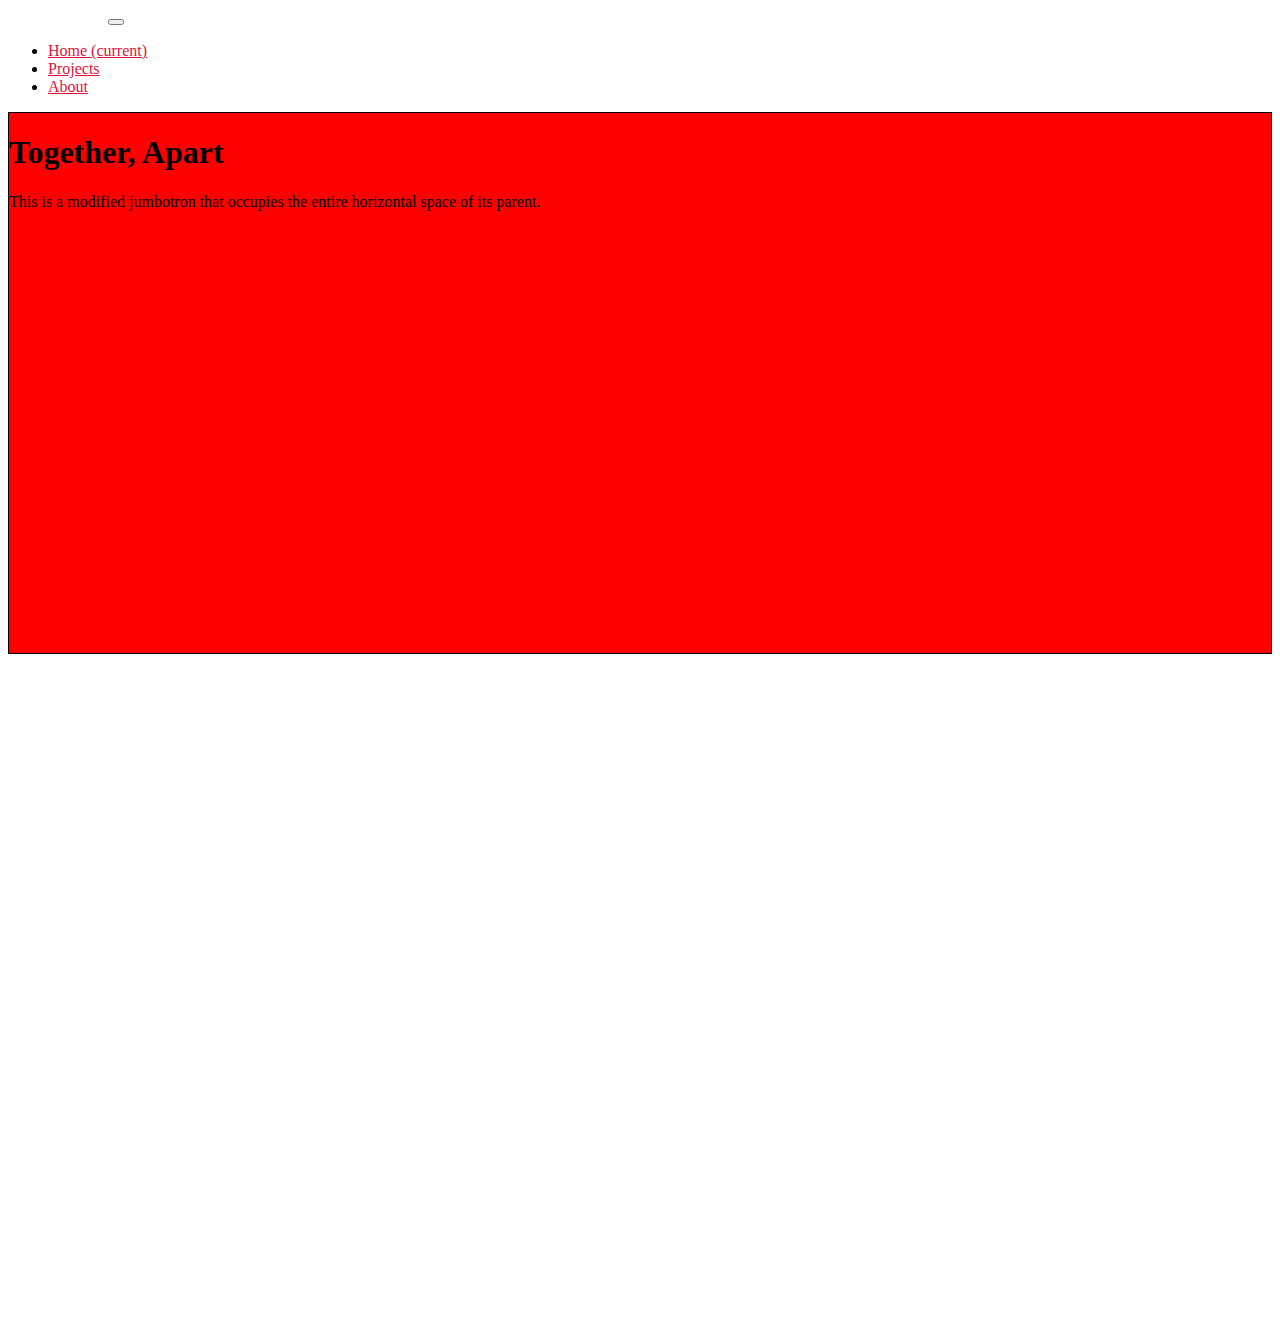
==== project1Page.html @ 26e8b85f "add files to git" ====
<!DOCTYPE html>
<html lang="en">
  <head>
    <!-- Required meta tags -->
    <meta charset="utf-8" />
    <meta
      name="viewport"
      content="width=device-width, initial-scale=1, shrink-to-fit=no"
    />

    <!-- Bootstrap CSS -->
    <link
      rel="stylesheet"
      href="https://cdn.jsdelivr.net/npm/bootstrap@4.5.3/dist/css/bootstrap.min.css"
      integrity="sha384-TX8t27EcRE3e/ihU7zmQxVncDAy5uIKz4rEkgIXeMed4M0jlfIDPvg6uqKI2xXr2"
      crossorigin="anonymous"
    />
    <!-- Styling -->
    <link rel="stylesheet" href="css/style.css" />
    <link rel="stylesheet" href="css/indexStyle.css" />
    <link rel="stylesheet" href="css/navbar.css" />
    <link rel="stylesheet" href="css/project1Style.css" />

    <title>Project 1</title>
  </head>
  <body>
    <header>
      <nav class="navbar navbar-expand-lg fixed-top">
        <a class="navbar-brand ms-auto navbarLogo" href="index.html"
          >Xiu Ying Chen</a
        >
        <!-- <button
          class="navbar-toggler"
          type="button"
          data-toggle="collapse"
          data-target="#navbarNav"
          aria-controls="navbarNav"
          aria-expanded="false"
          aria-label="Toggle navigation"
        > -->
        <button
          class="navbar-toggler"
          type="button"
          data-toggle="collapse"
          data-target="#navbarNav"
          aria-controls="navbarNav"
          aria-expanded="false"
          aria-label="Toggle navigation"
        >
          <span class="navbar-toggler-icon"></span>
        </button>
        <div class="collapse navbar-collapse" id="navbarNav">
          <ul class="navbar-nav ml-lg-auto">
            <li class="nav-item active">
              <a class="nav-link" href="index.html"
                >Home <span class="sr-only">(current)</span></a
              >
            </li>
            <li class="nav-item">
              <a class="nav-link" href="project1Page.html">Projects</a>
            </li>
            <li class="nav-item">
              <a class="nav-link" href="#">About</a>
            </li>
          </ul>
        </div>
      </nav>
    </header>
    <section>
      <div class="jumbotron jumbotron-fluid projectBanner">
        <div class="container">
          <h1 class="display-4">Together, Apart</h1>
          <p class="lead">
            This is a modified jumbotron that occupies the entire horizontal
            space of its parent.
          </p>
        </div>
      </div>
    </section>

    <!-- Optional JavaScript; choose one of the two! -->

    <!-- Option 1: jQuery and Bootstrap Bundle (includes Popper) -->
    <script
      src="https://code.jquery.com/jquery-3.5.1.slim.min.js"
      integrity="sha384-DfXdz2htPH0lsSSs5nCTpuj/zy4C+OGpamoFVy38MVBnE+IbbVYUew+OrCXaRkfj"
      crossorigin="anonymous"
    ></script>
    <script
      src="https://cdn.jsdelivr.net/npm/bootstrap@4.5.3/dist/js/bootstrap.bundle.min.js"
      integrity="sha384-ho+j7jyWK8fNQe+A12Hb8AhRq26LrZ/JpcUGGOn+Y7RsweNrtN/tE3MoK7ZeZDyx"
      crossorigin="anonymous"
    ></script>

    <!-- Option 2: jQuery, Popper.js, and Bootstrap JS
    <script src="https://code.jquery.com/jquery-3.5.1.slim.min.js" integrity="sha384-DfXdz2htPH0lsSSs5nCTpuj/zy4C+OGpamoFVy38MVBnE+IbbVYUew+OrCXaRkfj" crossorigin="anonymous"></script>
    <script src="https://cdn.jsdelivr.net/npm/popper.js@1.16.1/dist/umd/popper.min.js" integrity="sha384-9/reFTGAW83EW2RDu2S0VKaIzap3H66lZH81PoYlFhbGU+6BZp6G7niu735Sk7lN" crossorigin="anonymous"></script>
    <script src="https://cdn.jsdelivr.net/npm/bootstrap@4.5.3/dist/js/bootstrap.min.js" integrity="sha384-w1Q4orYjBQndcko6MimVbzY0tgp4pWB4lZ7lr30WKz0vr/aWKhXdBNmNb5D92v7s" crossorigin="anonymous"></script>
    -->
  </body>
</html>
---- css/style.css ----
body {
  /* padding: 0 5rem; */
  /* background: red; */
  padding-bottom: 20rem;
}

.sectionTitle {
  font-size: 3.5rem;

  margin-bottom: 5rem;

  border-bottom: 1px lightgray solid;
}

.section {
  padding: 5rem 0 6rem 0;
}

section {
  min-height: 100vh;
}
---- css/indexStyle.css ----
.banner {
  position: relative;

  min-height: 100vh;
  background-size: cover;
  background-position: center;
}

.banner .left {
  background-color: crimson;
  min-height: 100vh;
}

.banner .right {
  min-height: 100vh;
}
.intro {
  margin: auto;
  max-width: 70%;
  margin-top: 40%;
}

/* PROJECT SECTION */
.project {
  background-color: lightcoral;
}

/* ABOUT SECTION */
.about {
  background-color: lightblue;
}

.aboutContainerL {
  background-color: pink;
}

.aboutContainerR {
  background-color: lightcyan;
}
---- css/navbar.css ----
.navbar {
  background: none;
}

.navbarLogo {
  color: white;
}

.nav-link {
  color: crimson;
}
---- css/project1Style.css ----
.projectBanner {
  min-height: 60vh;
  background-color: red;
  border: 1px black solid;
}
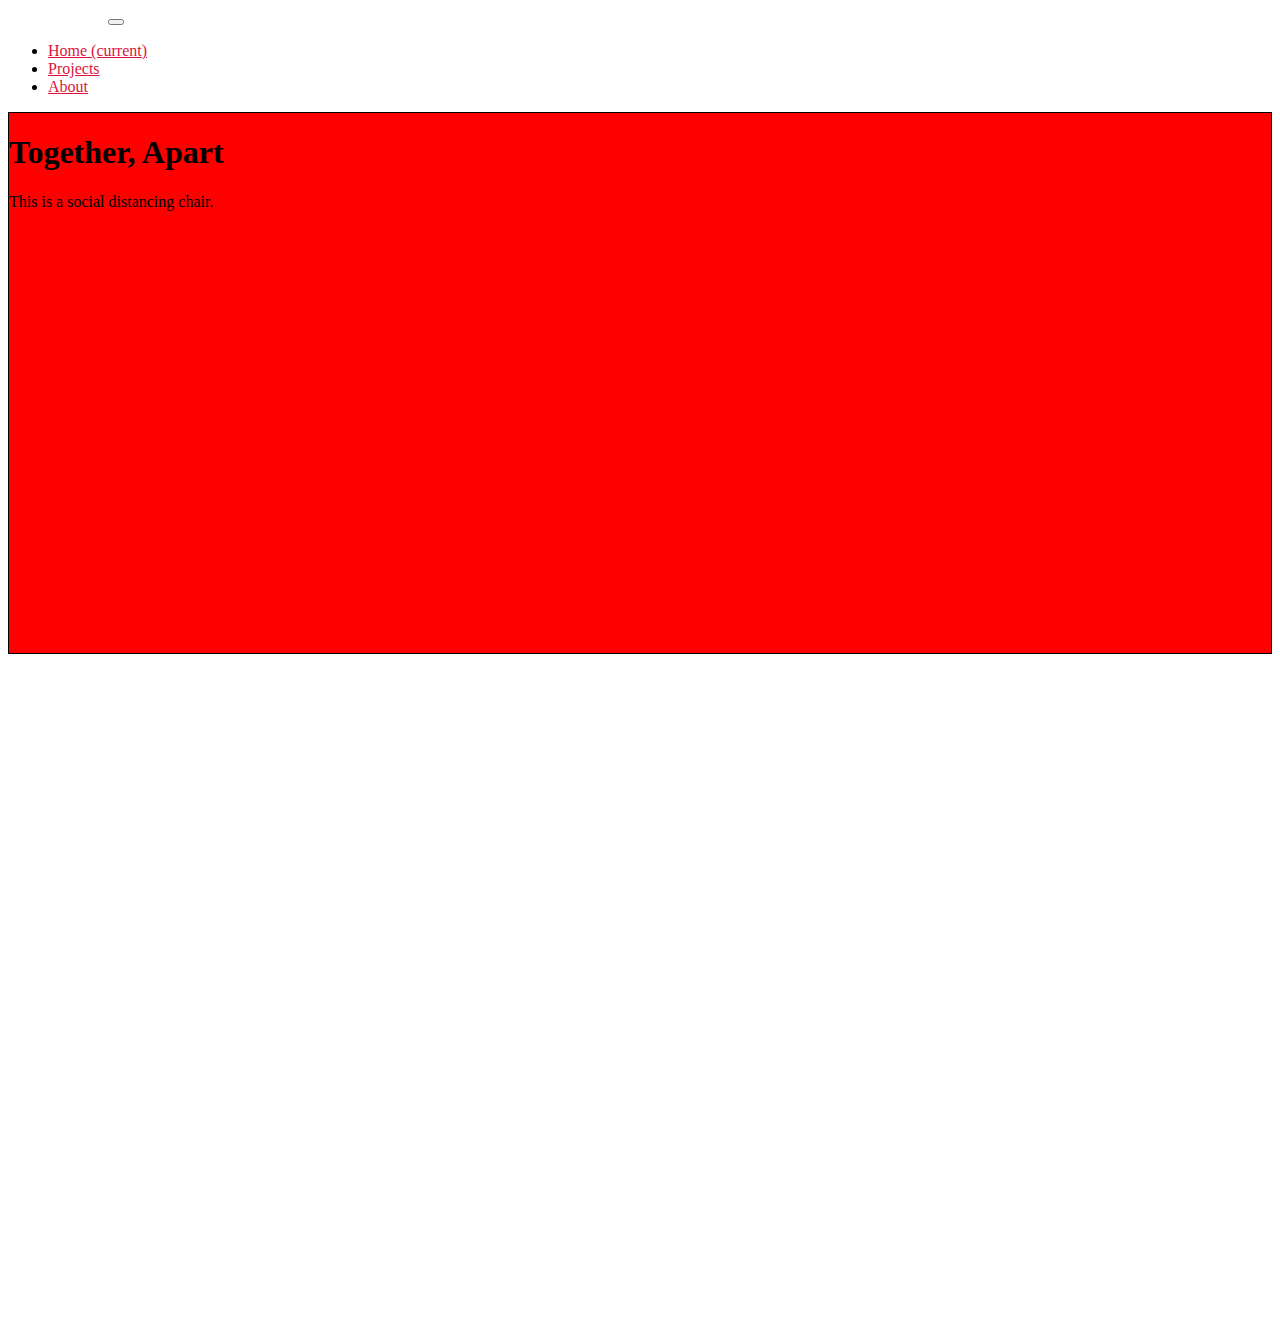
==== commit 63dce935: "chair project jumbotron description" ====
--- a/project1Page.html
+++ b/project1Page.html
@@ -70,10 +70,7 @@
       <div class="jumbotron jumbotron-fluid projectBanner">
         <div class="container">
           <h1 class="display-4">Together, Apart</h1>
-          <p class="lead">
-            This is a modified jumbotron that occupies the entire horizontal
-            space of its parent.
-          </p>
+          <p class="lead">This is a social distancing chair.</p>
         </div>
       </div>
     </section>
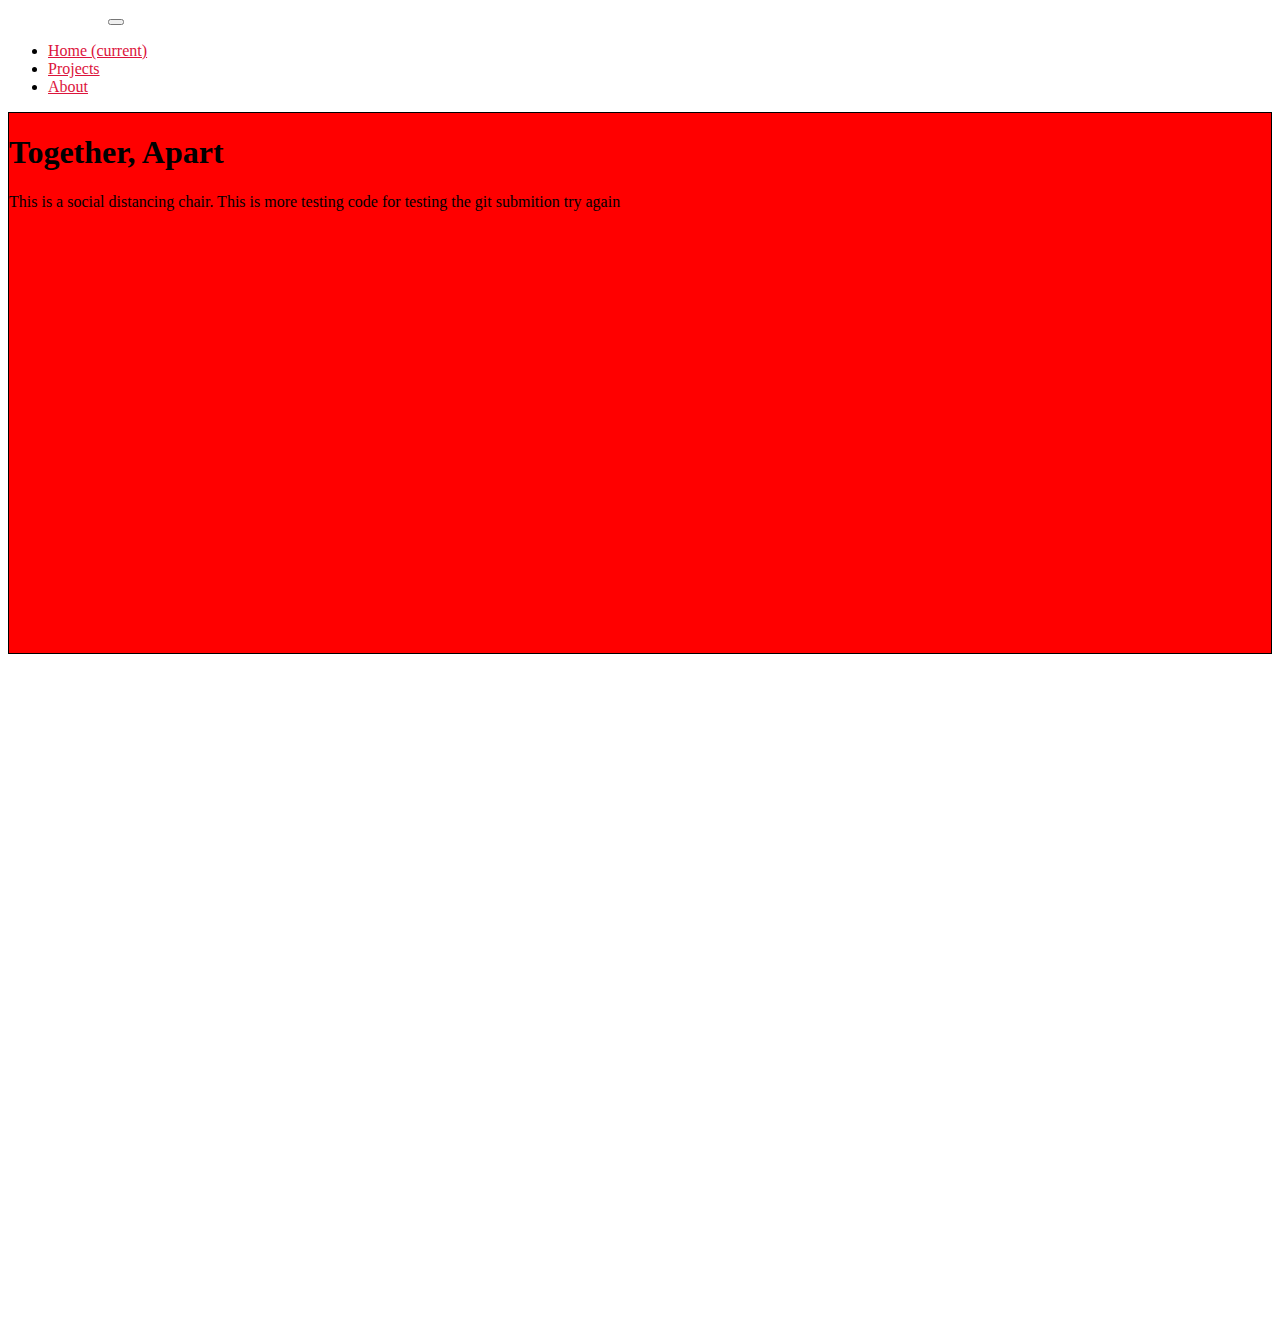
==== commit ff363e08: "trying out new porting" ====
--- a/project1Page.html
+++ b/project1Page.html
@@ -70,7 +70,10 @@
       <div class="jumbotron jumbotron-fluid projectBanner">
         <div class="container">
           <h1 class="display-4">Together, Apart</h1>
-          <p class="lead">This is a social distancing chair.</p>
+          <p class="lead">
+            This is a social distancing chair. This is more testing code for
+            testing the git submition try again
+          </p>
         </div>
       </div>
     </section>
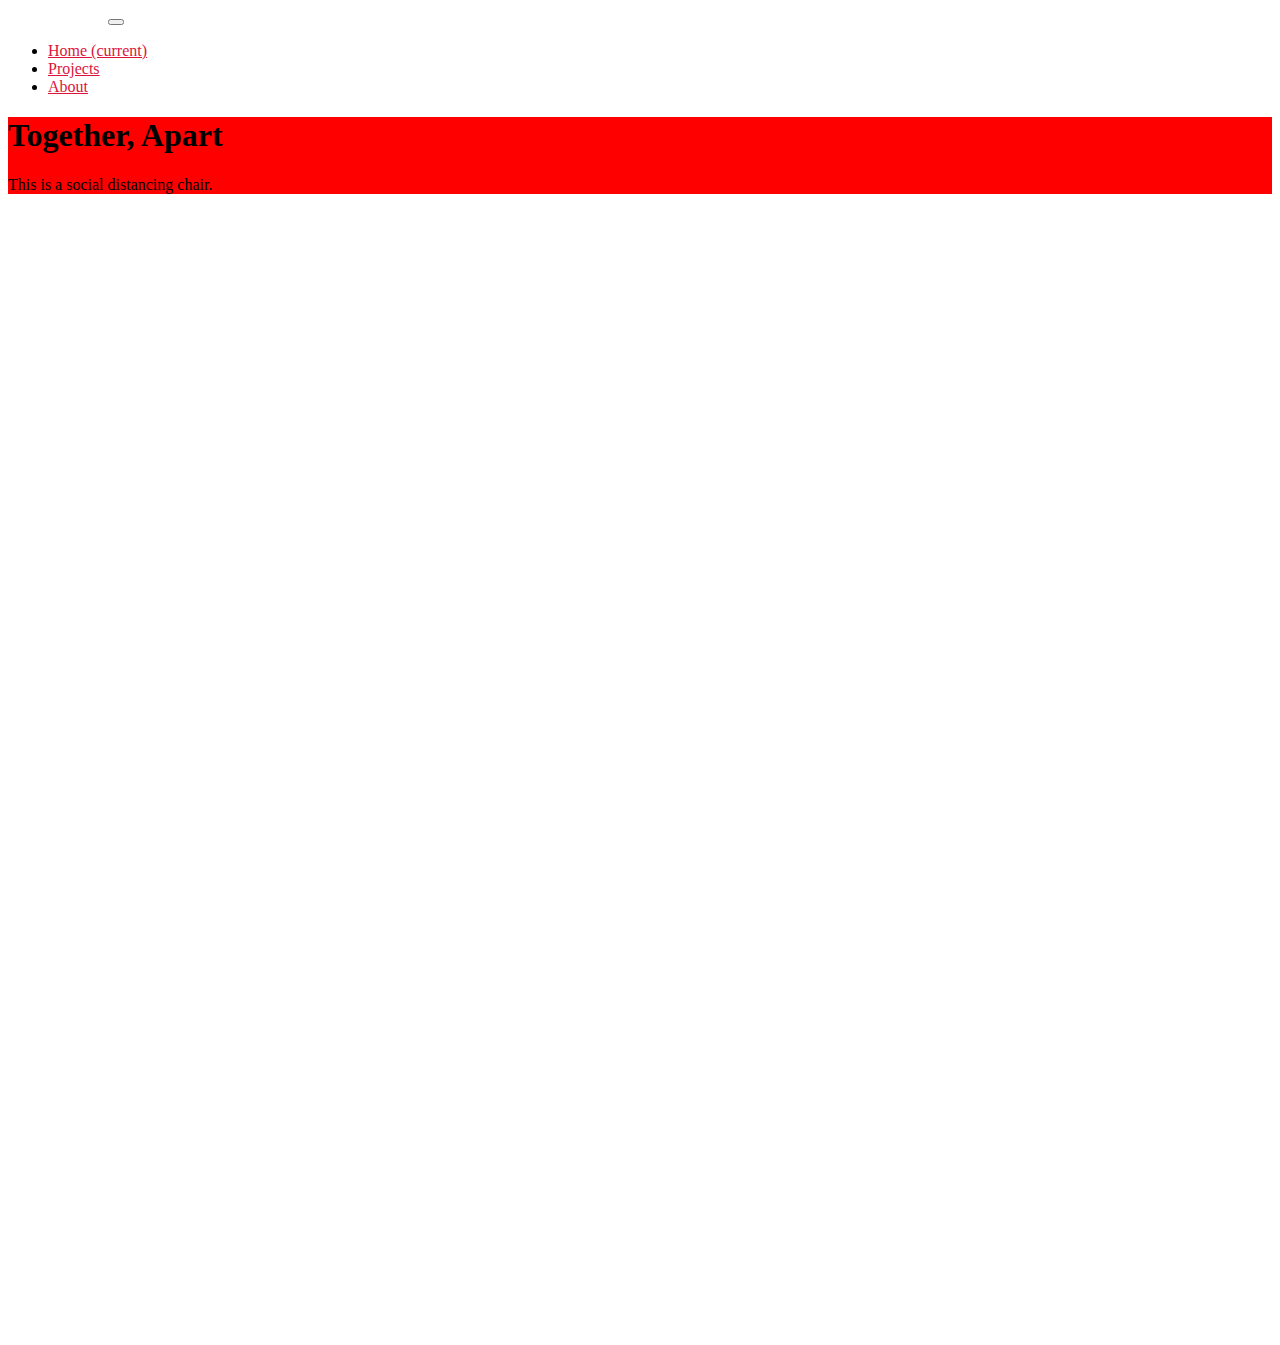
==== commit 9222746c: "project 1 bench gif background" ====
--- a/project1Page.html
+++ b/project1Page.html
@@ -70,10 +70,7 @@
       <div class="jumbotron jumbotron-fluid projectBanner">
         <div class="container">
           <h1 class="display-4">Together, Apart</h1>
-          <p class="lead">
-            This is a social distancing chair. This is more testing code for
-            testing the git submition try again
-          </p>
+          <p class="lead">This is a social distancing chair.</p>
         </div>
       </div>
     </section>
--- a/css/project1Style.css
+++ b/css/project1Style.css
@@ -1,5 +1,13 @@
 .projectBanner {
   min-height: 60vh;
+  /* background-color: red; */
+  /* border: 1px black solid; */
+  background: url("../img/bench1.gif");
+  background-size: contain;
+  background-position: center;
+  background-repeat: no-repeat;
+}
+
+.container {
   background-color: red;
-  border: 1px black solid;
 }
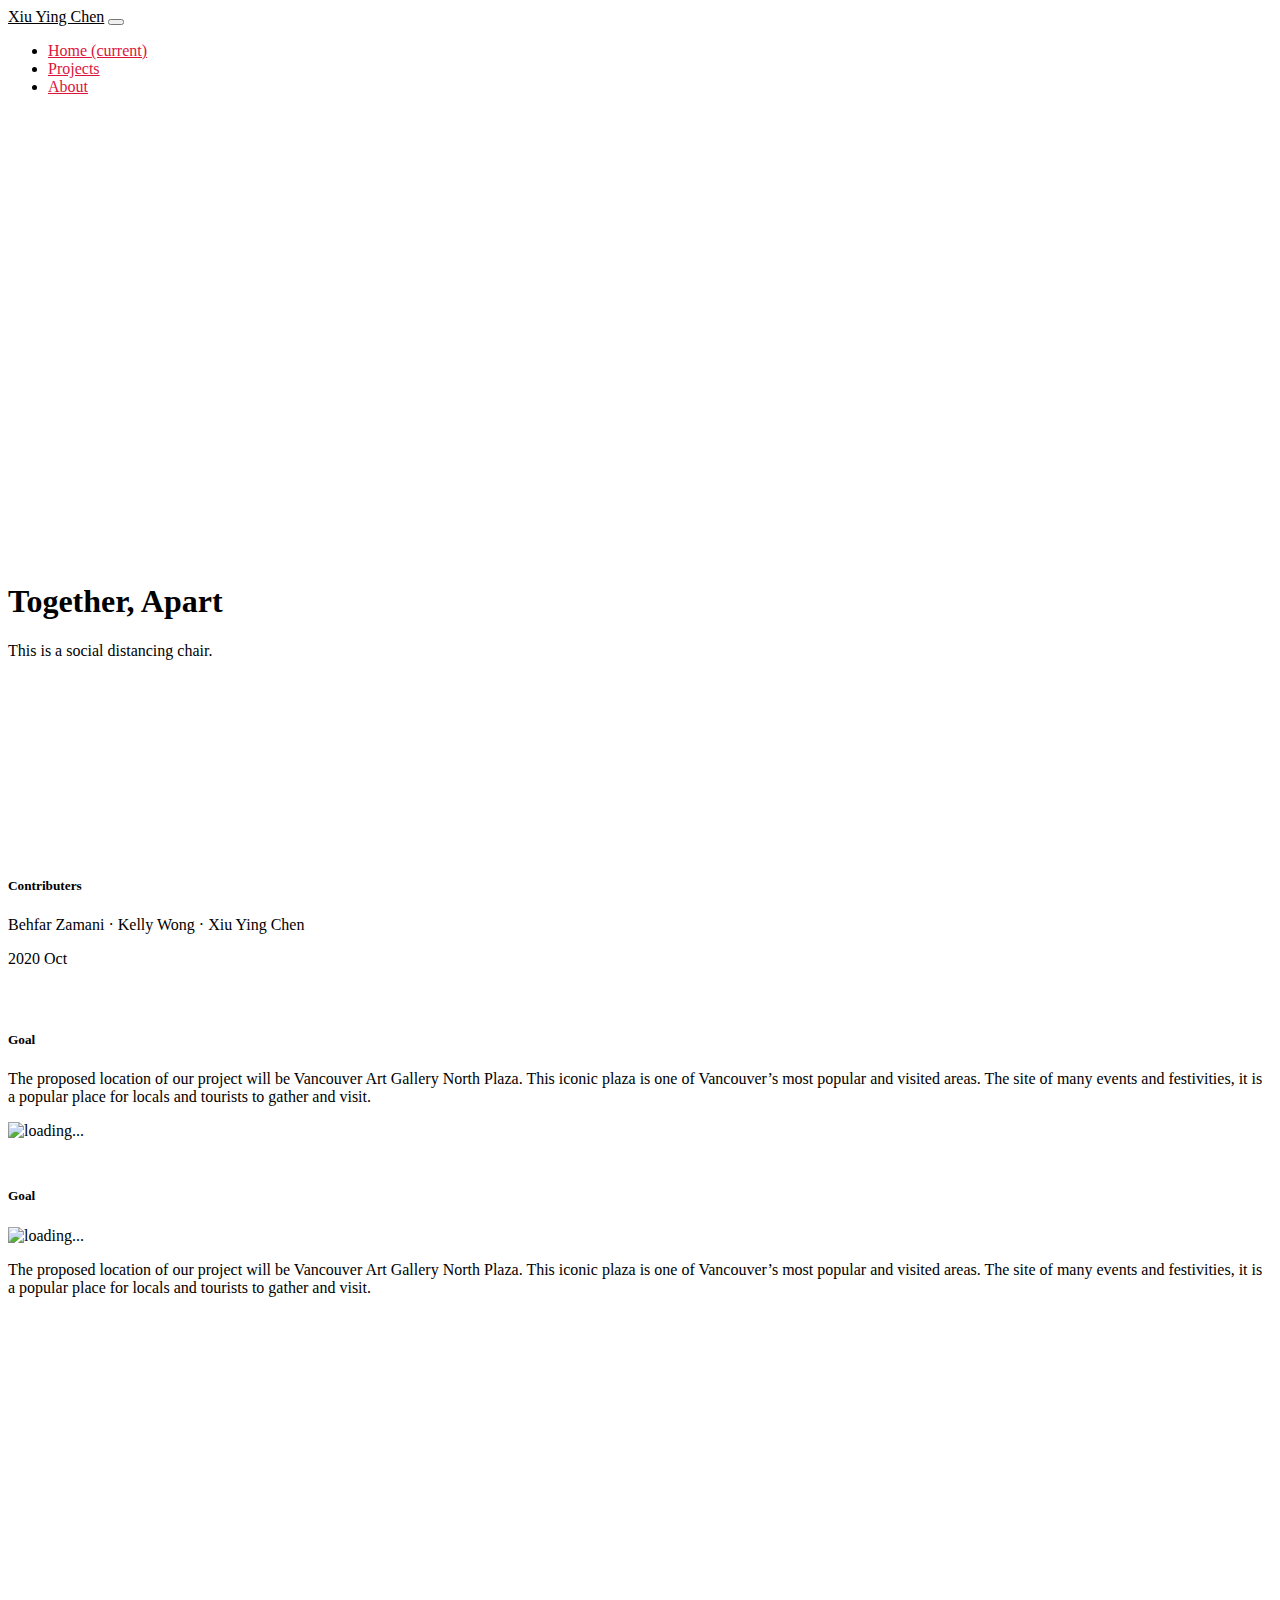
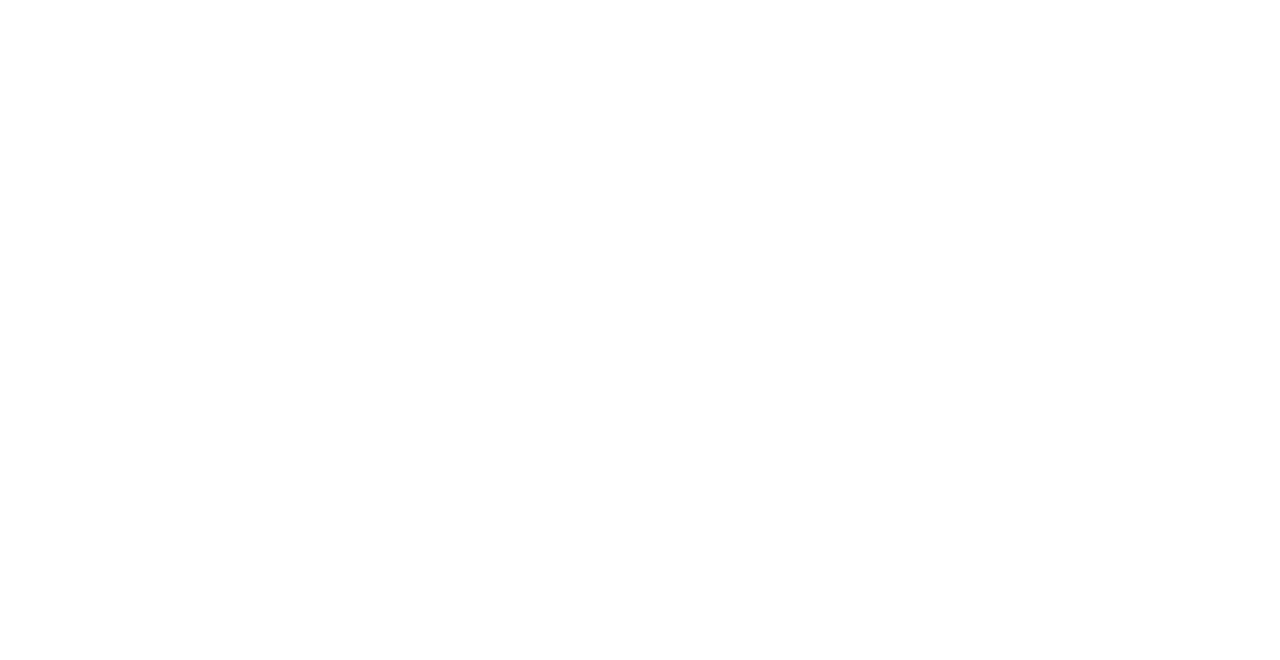
==== commit a9febcb5: "Project 1 update contributors" ====
--- a/project1Page.html
+++ b/project1Page.html
@@ -66,11 +66,66 @@
         </div>
       </nav>
     </header>
+    <div role="section" class="project-title">
+      <div
+        class="jumbotron jumbotron-fluid projectBanner d-flex align-items-end"
+      ></div>
+      <div class="container">
+        <h1 class="display-6">Together, Apart</h1>
+        <p class="lead">This is a social distancing chair.</p>
+      </div>
+    </div>
+
+    <div>
+      <div class="container">
+        <h5>Contributers</h5>
+        <p style="margin-bottom: 0rem">
+          Behfar Zamani · Kelly Wong · Xiu Ying Chen
+        </p>
+        <p style="margin-bottom: 4rem">2020 Oct</p>
+      </div>
+    </div>
+
     <section>
-      <div class="jumbotron jumbotron-fluid projectBanner">
-        <div class="container">
-          <h1 class="display-4">Together, Apart</h1>
-          <p class="lead">This is a social distancing chair.</p>
+      <div class="container">
+        <h5>Goal</h5>
+        <div class="row">
+          <div class="col-sm-6">
+            <p>
+              The proposed location of our project will be Vancouver Art Gallery
+              North Plaza. This iconic plaza is one of Vancouver’s most popular
+              and visited areas. The site of many events and festivities, it is
+              a popular place for locals and tourists to gather and visit.
+            </p>
+          </div>
+
+          <img
+            src="img/location1.jpg"
+            class="img-fluid rounded col-sm-6"
+            alt="loading..."
+          />
+        </div>
+      </div>
+      <div class="container filled-content">
+        <div class="row">
+          <div class="col-sm-6"></div>
+          <h5 class="col-sm-6">Goal</h5>
+        </div>
+
+        <div class="row">
+          <img
+            src="img/location1.jpg"
+            class="img-fluid rounded col-sm-6"
+            alt="loading..."
+          />
+          <div class="col-sm-6">
+            <p>
+              The proposed location of our project will be Vancouver Art Gallery
+              North Plaza. This iconic plaza is one of Vancouver’s most popular
+              and visited areas. The site of many events and festivities, it is
+              a popular place for locals and tourists to gather and visit.
+            </p>
+          </div>
         </div>
       </div>
     </section>
--- a/css/navbar.css
+++ b/css/navbar.css
@@ -3,7 +3,7 @@
 }
 
 .navbarLogo {
-  color: white;
+  color: black;
 }
 
 .nav-link {
--- a/css/project1Style.css
+++ b/css/project1Style.css
@@ -1,13 +1,20 @@
 .projectBanner {
-  min-height: 60vh;
+  min-height: 50vh;
   /* background-color: red; */
   /* border: 1px black solid; */
   background: url("../img/bench1.gif");
   background-size: contain;
   background-position: center;
   background-repeat: no-repeat;
+
+  padding-bottom: 0%;
+  margin-bottom: 0%;
 }
 
-.container {
-  background-color: red;
+.project-title {
+  padding-bottom: 20vh;
 }
+
+.filled-content {
+  margin-top: 3rem;
+}
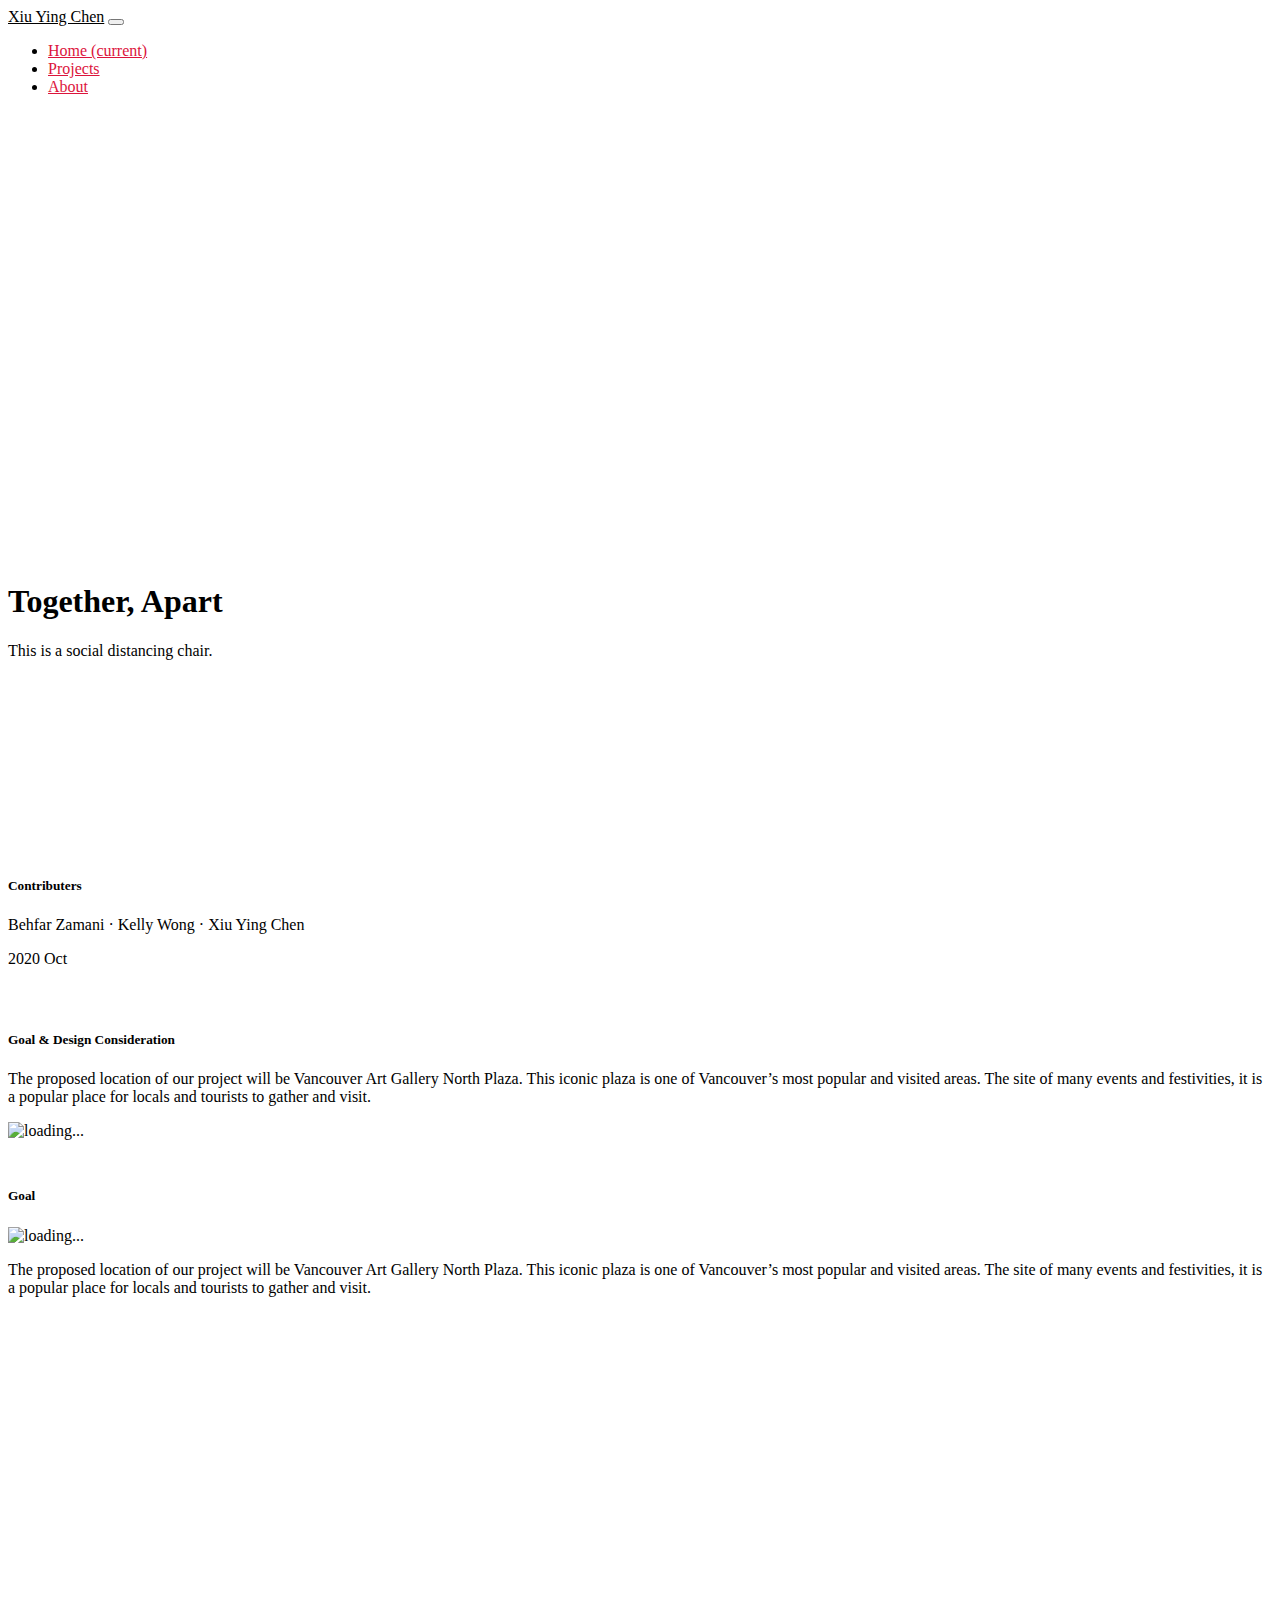
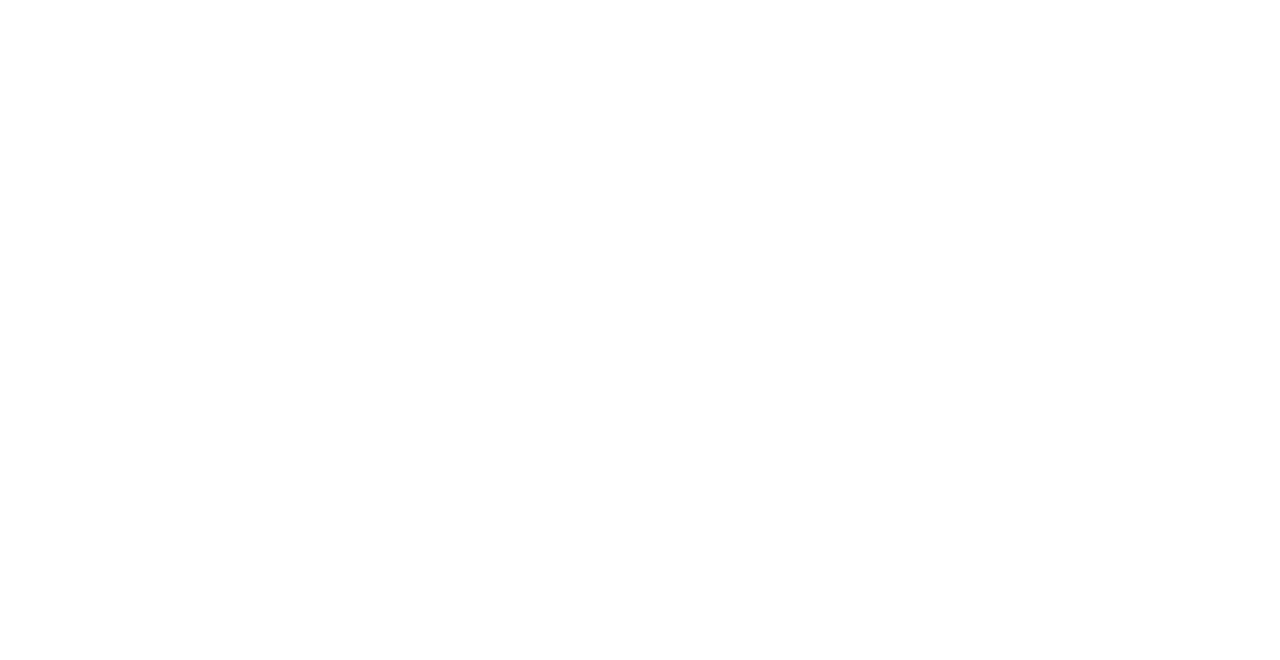
==== commit 8850ee3e: "Project 1 adding new content using same format" ====
--- a/project1Page.html
+++ b/project1Page.html
@@ -86,9 +86,11 @@
       </div>
     </div>
 
+    <!-- CONTENT -->
     <section>
+      <!-- Goal -->
       <div class="container">
-        <h5>Goal</h5>
+        <h5>Goal & Design Consideration</h5>
         <div class="row">
           <div class="col-sm-6">
             <p>
@@ -106,6 +108,7 @@
           />
         </div>
       </div>
+
       <div class="container filled-content">
         <div class="row">
           <div class="col-sm-6"></div>
--- a/css/navbar.css
+++ b/css/navbar.css
@@ -1,5 +1,5 @@
 .navbar {
-  background: none;
+  background: white;
 }
 
 .navbarLogo {
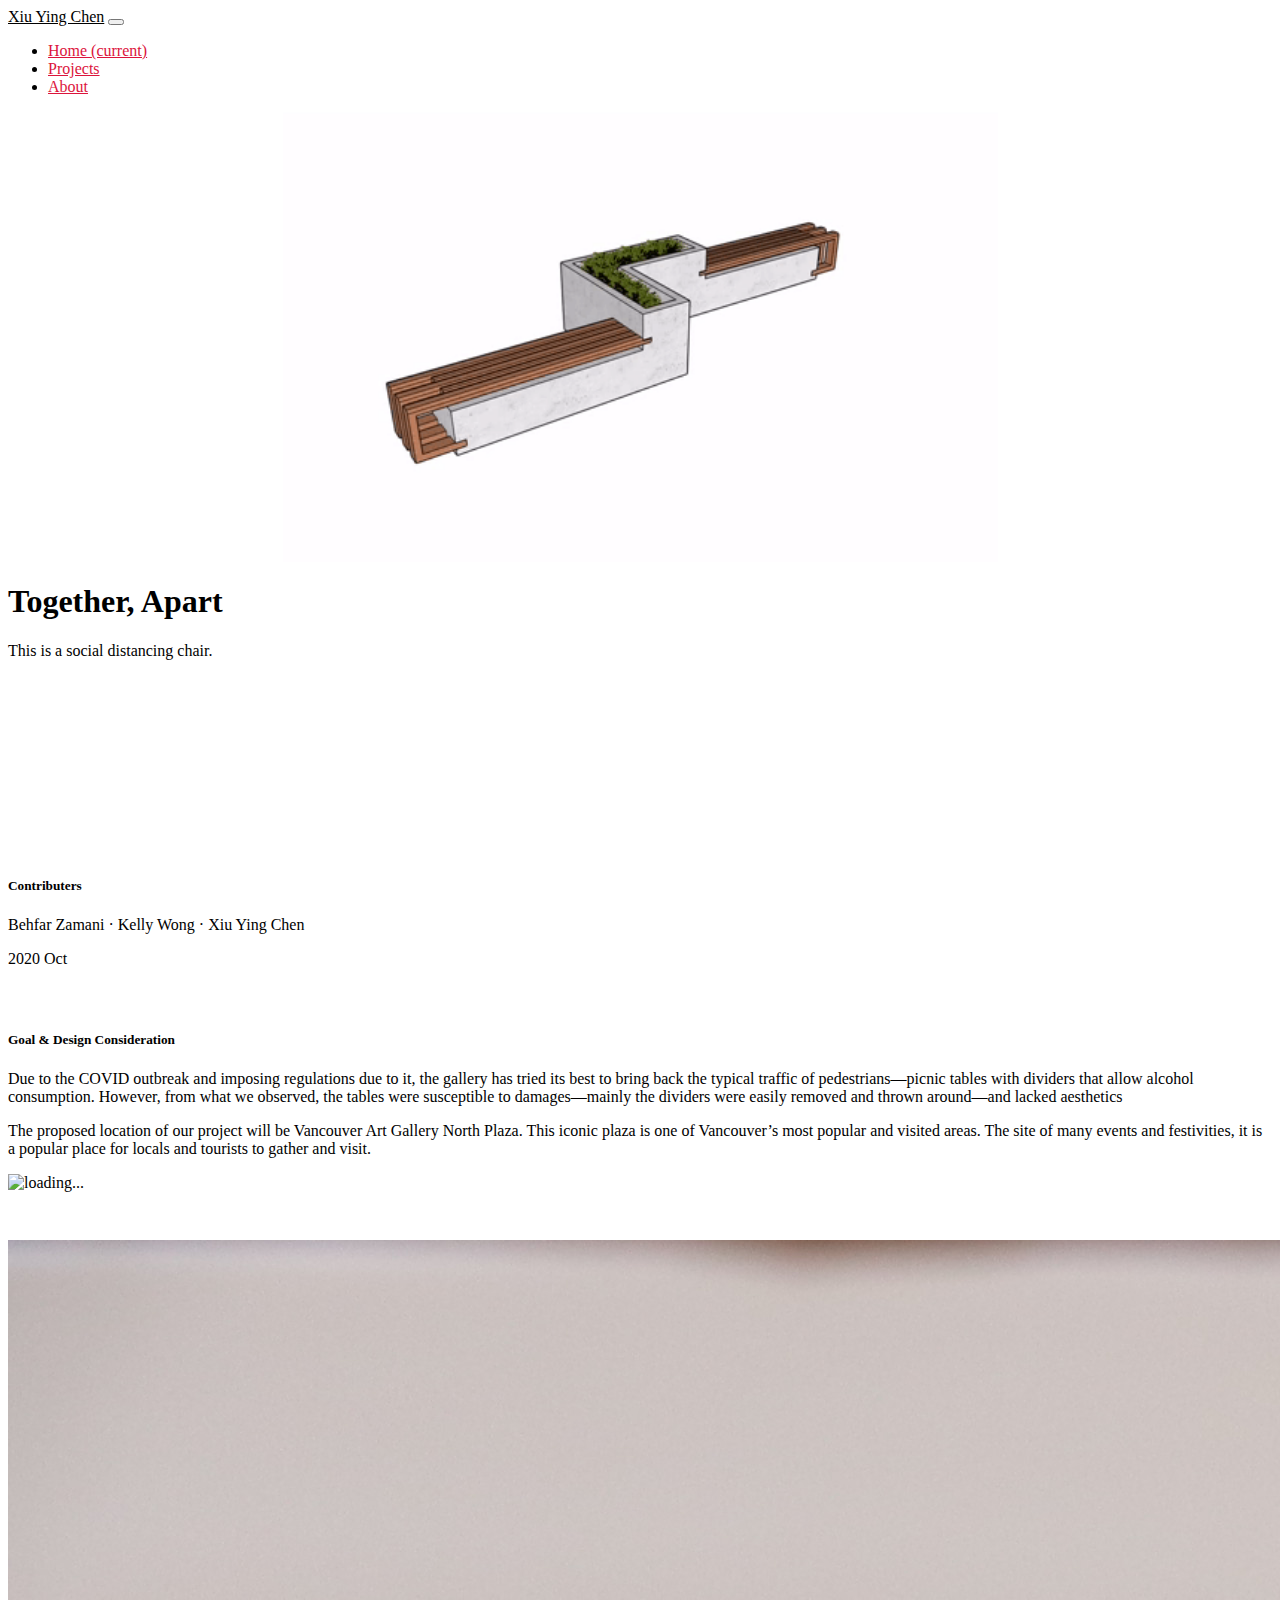
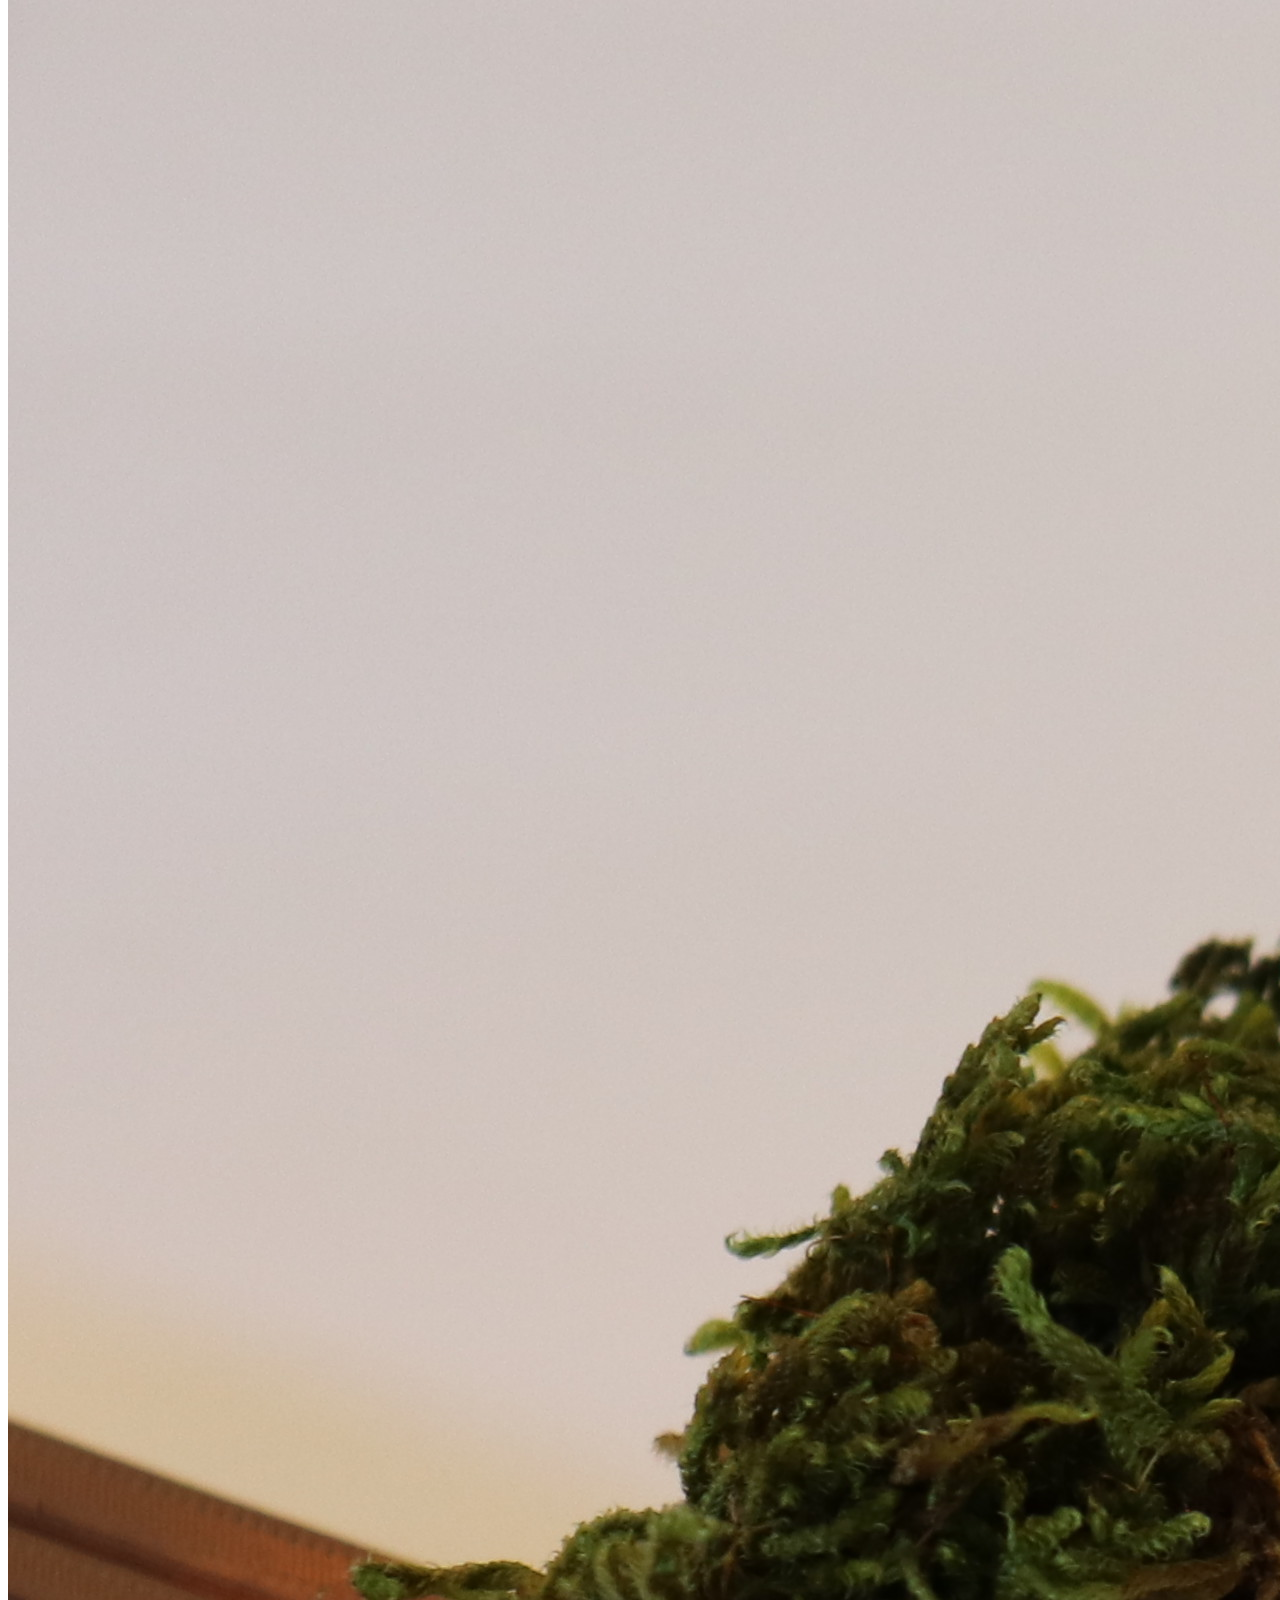
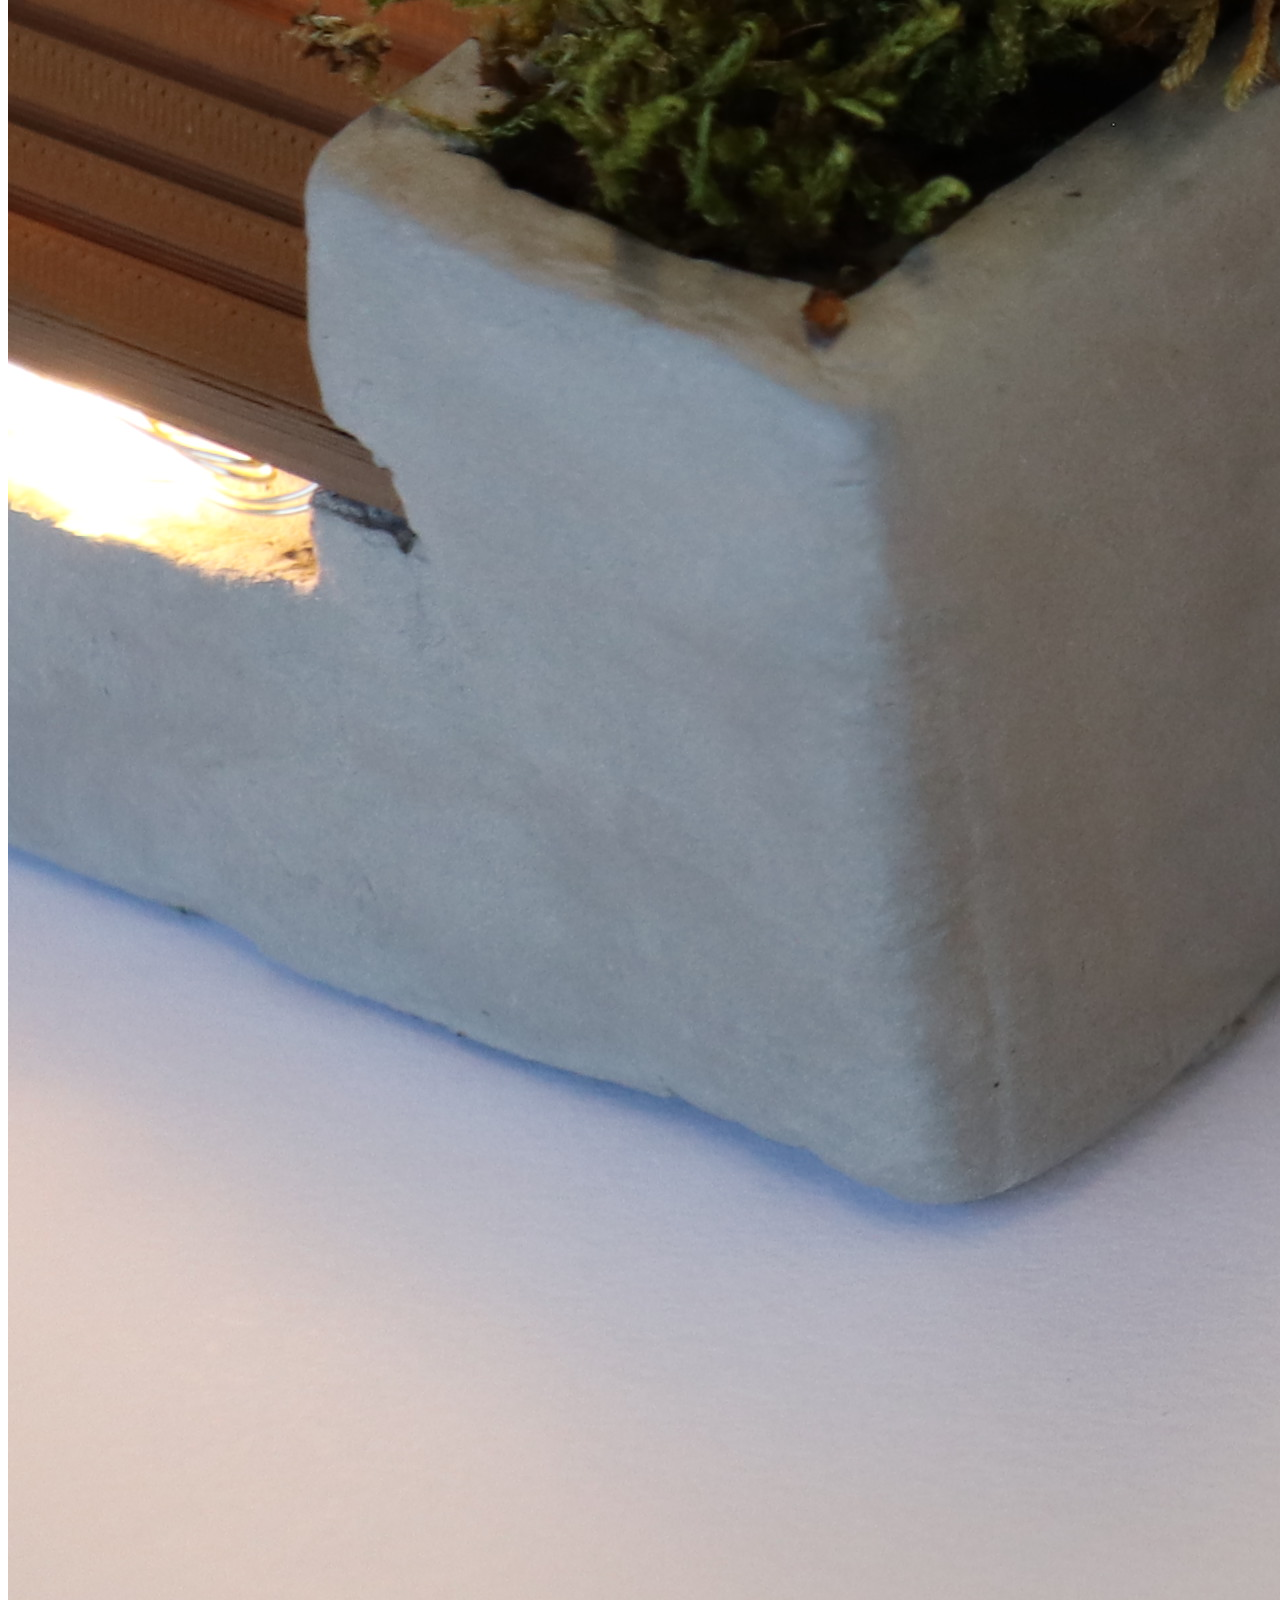
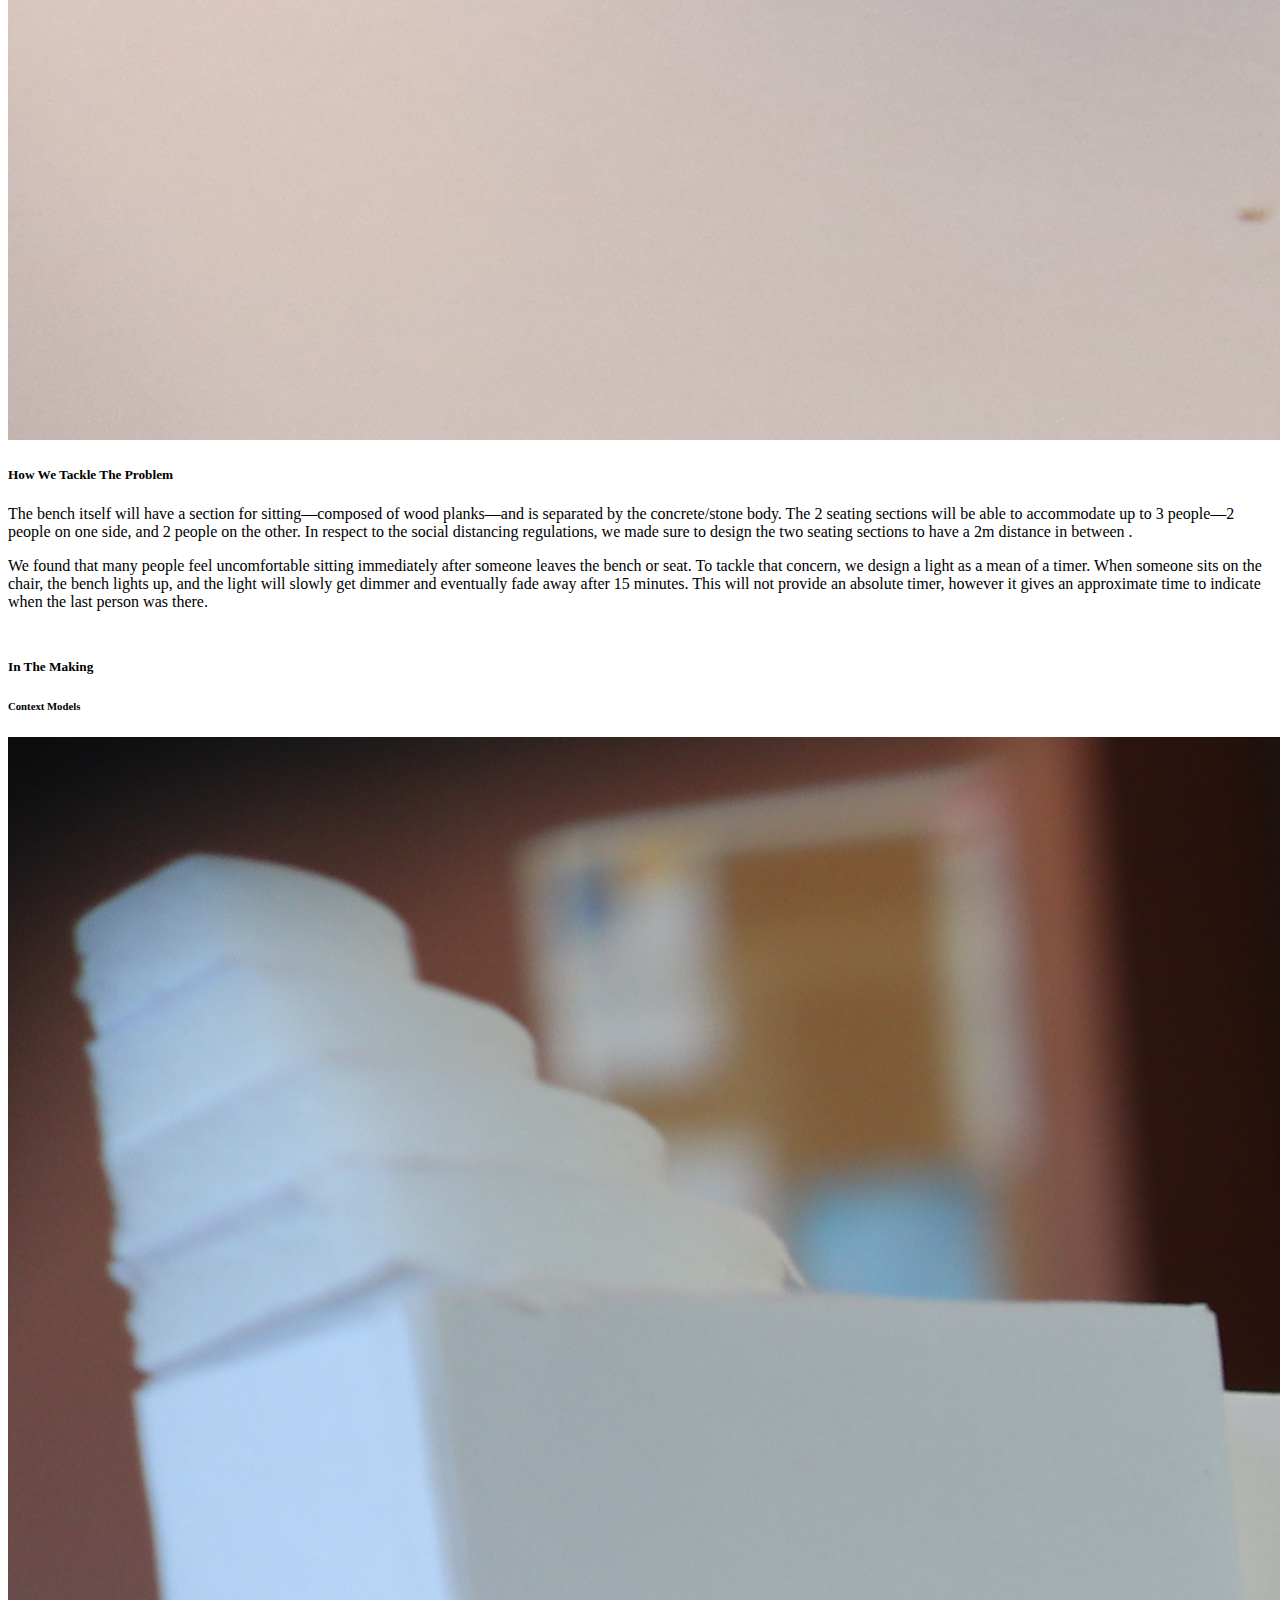
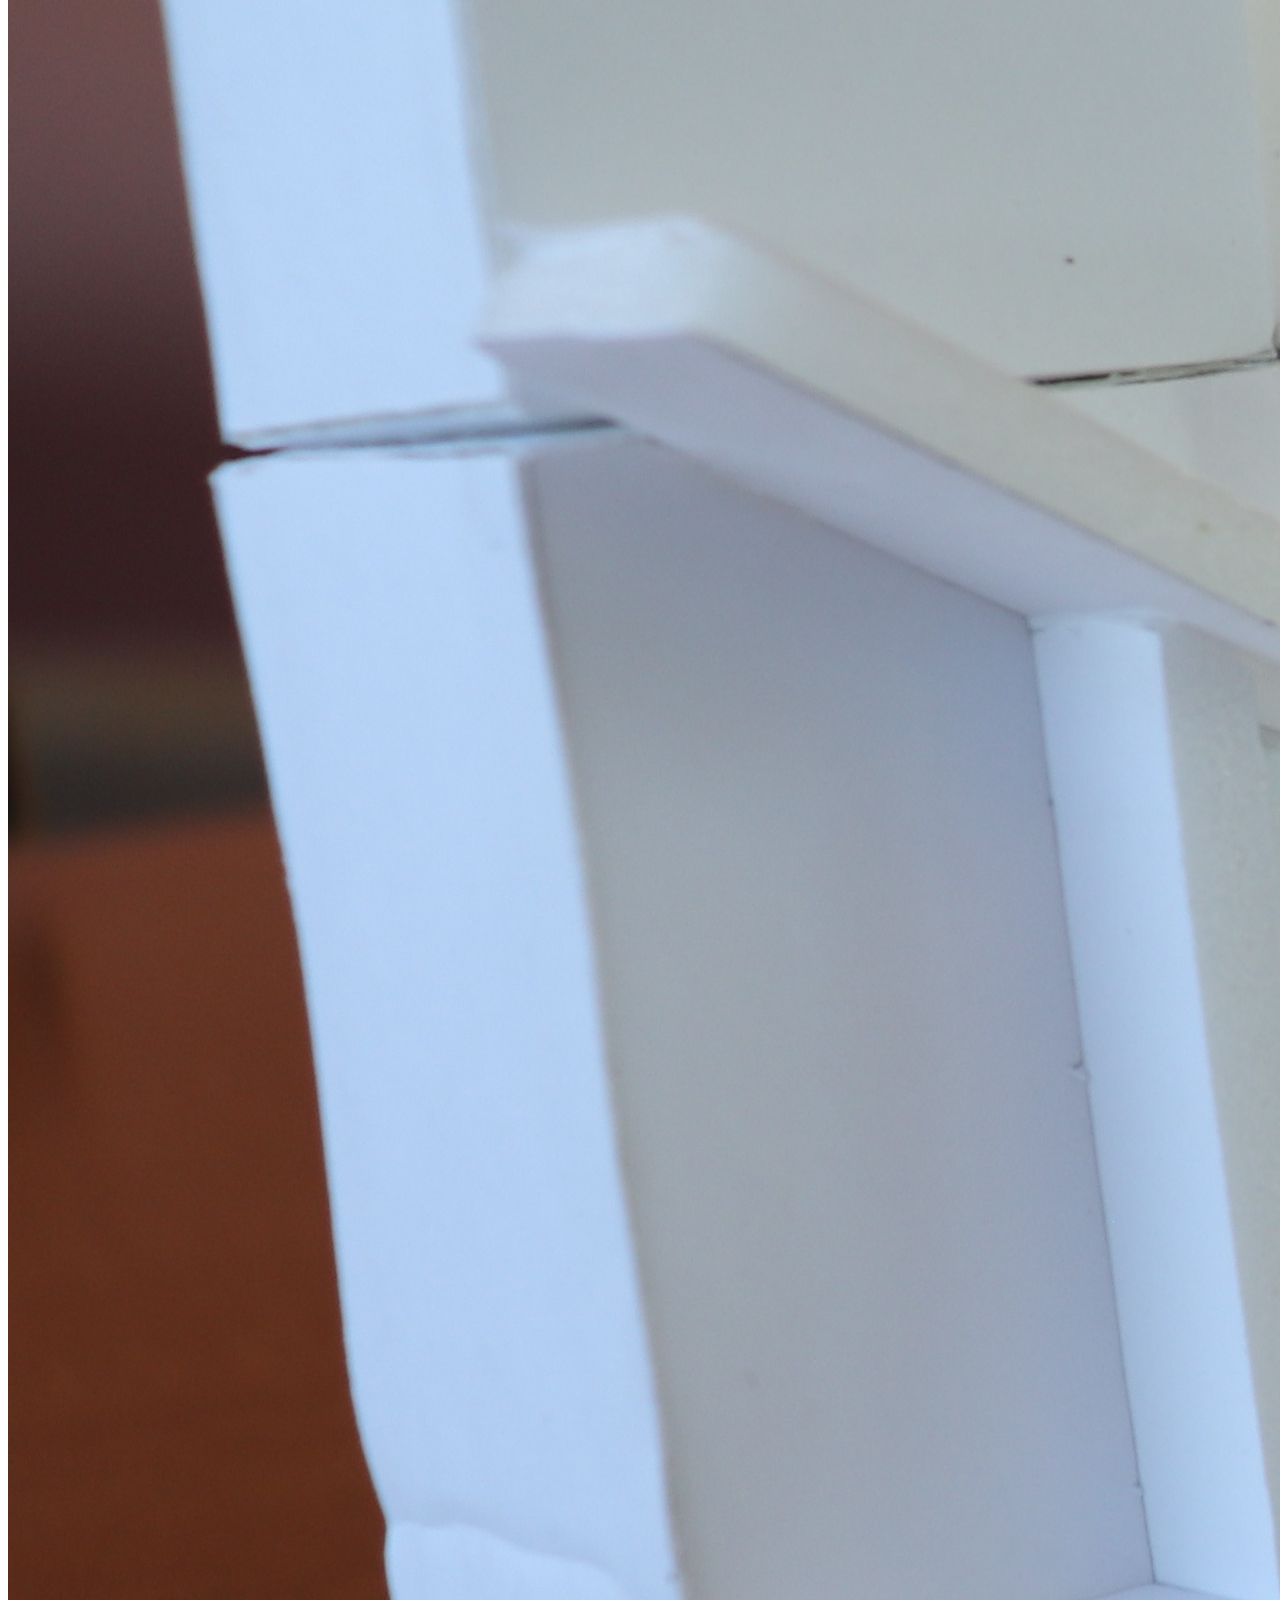
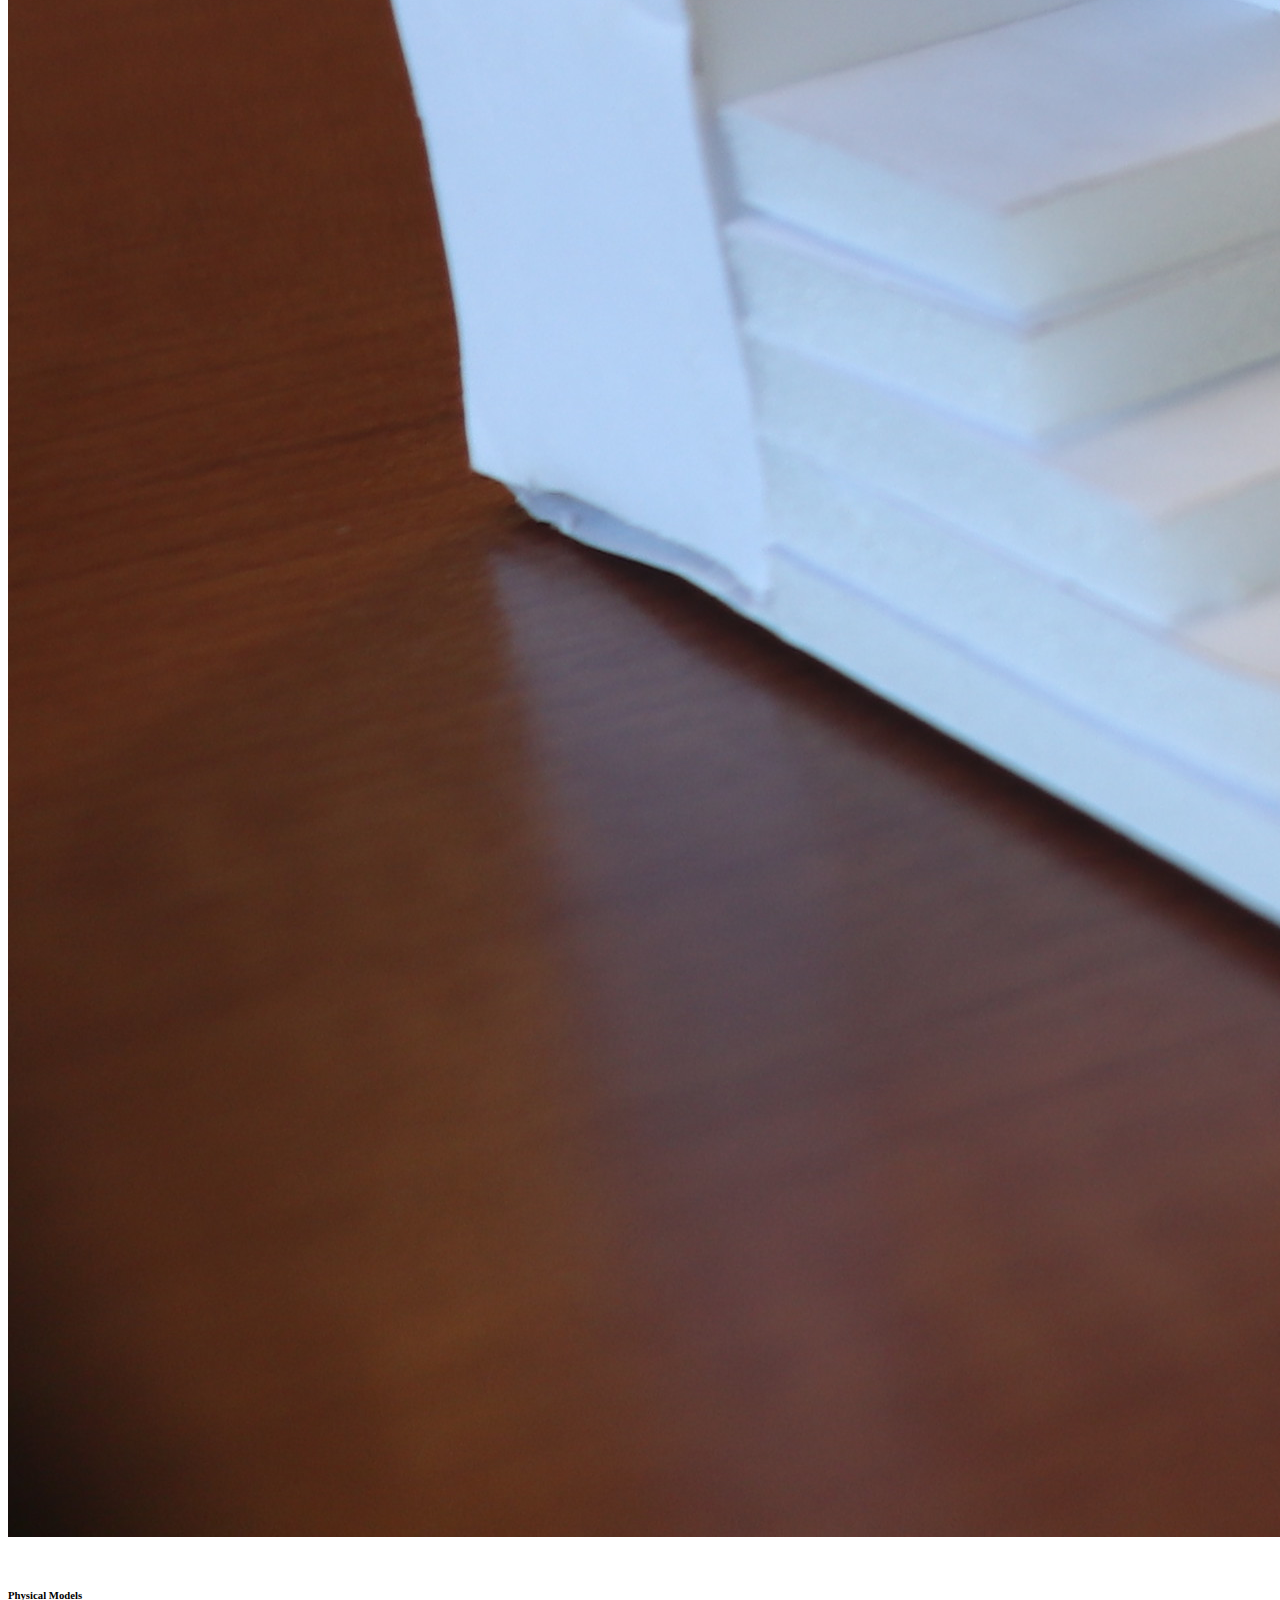
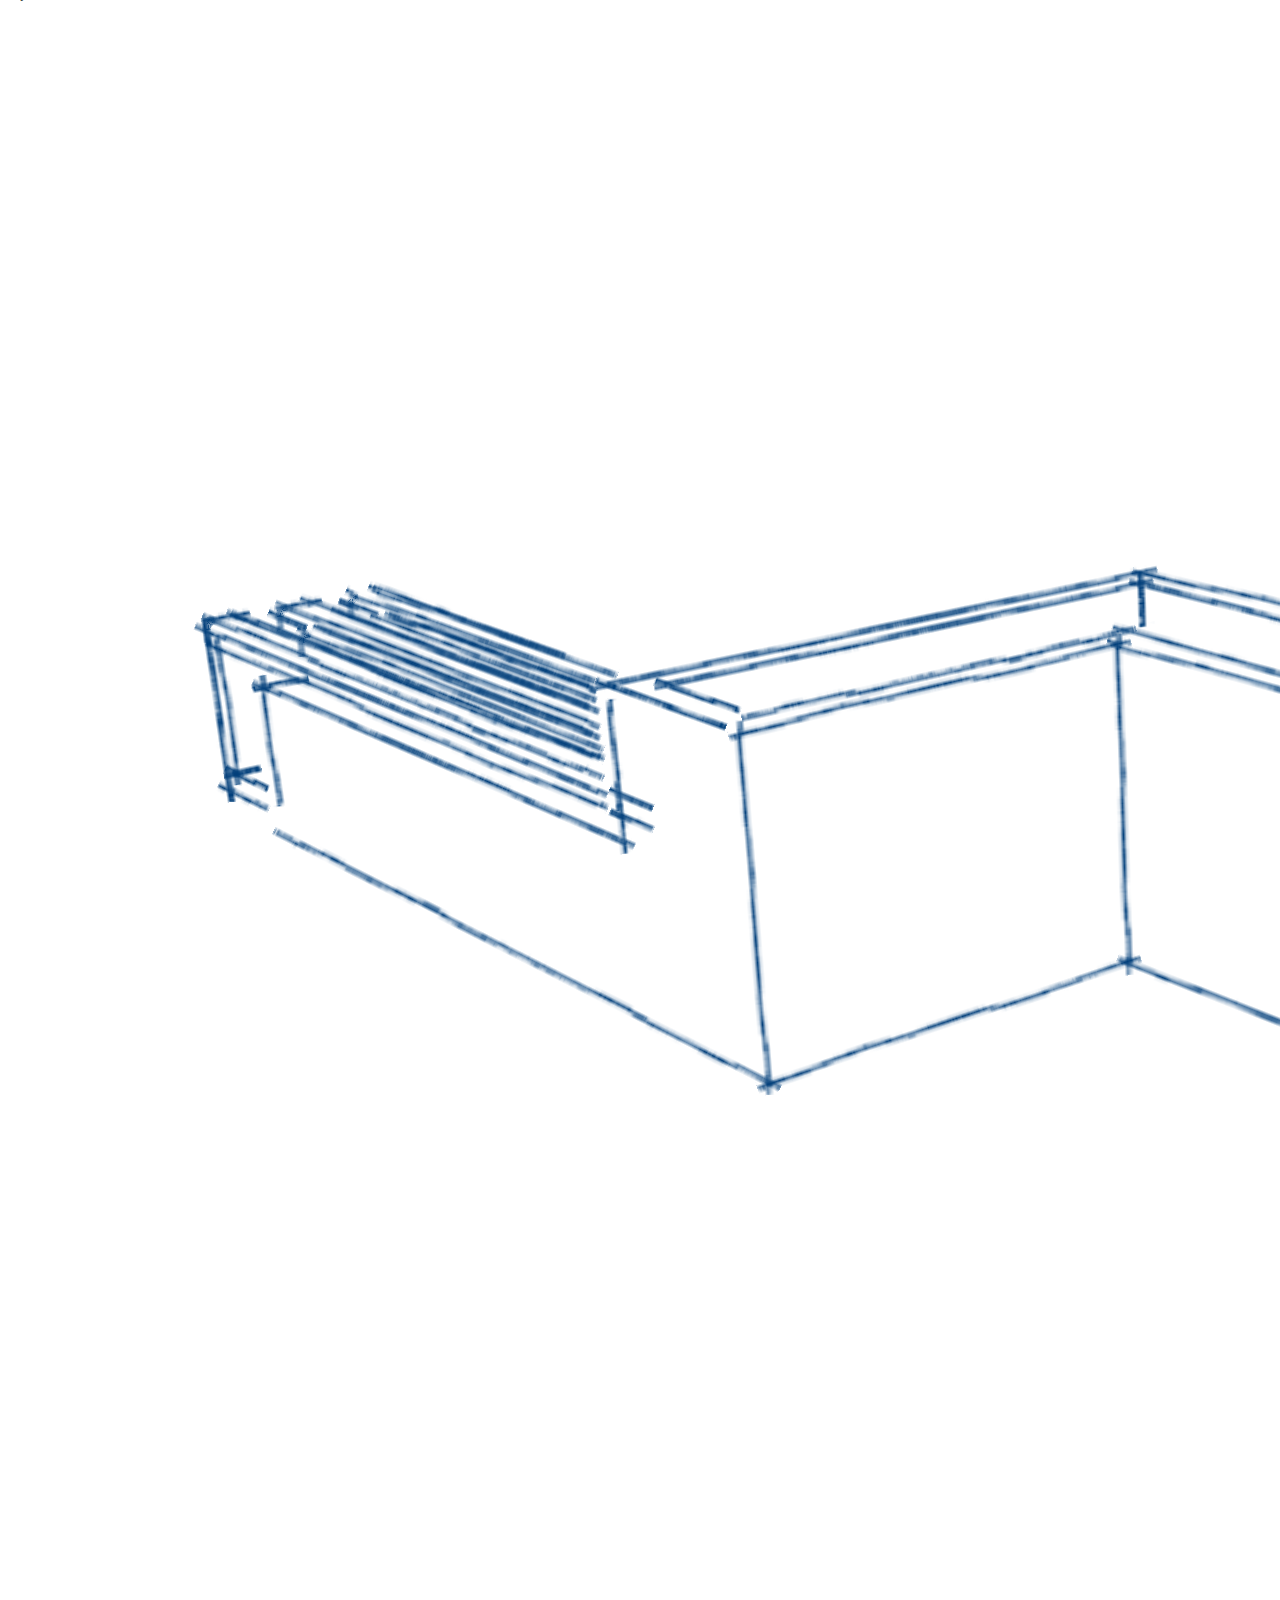
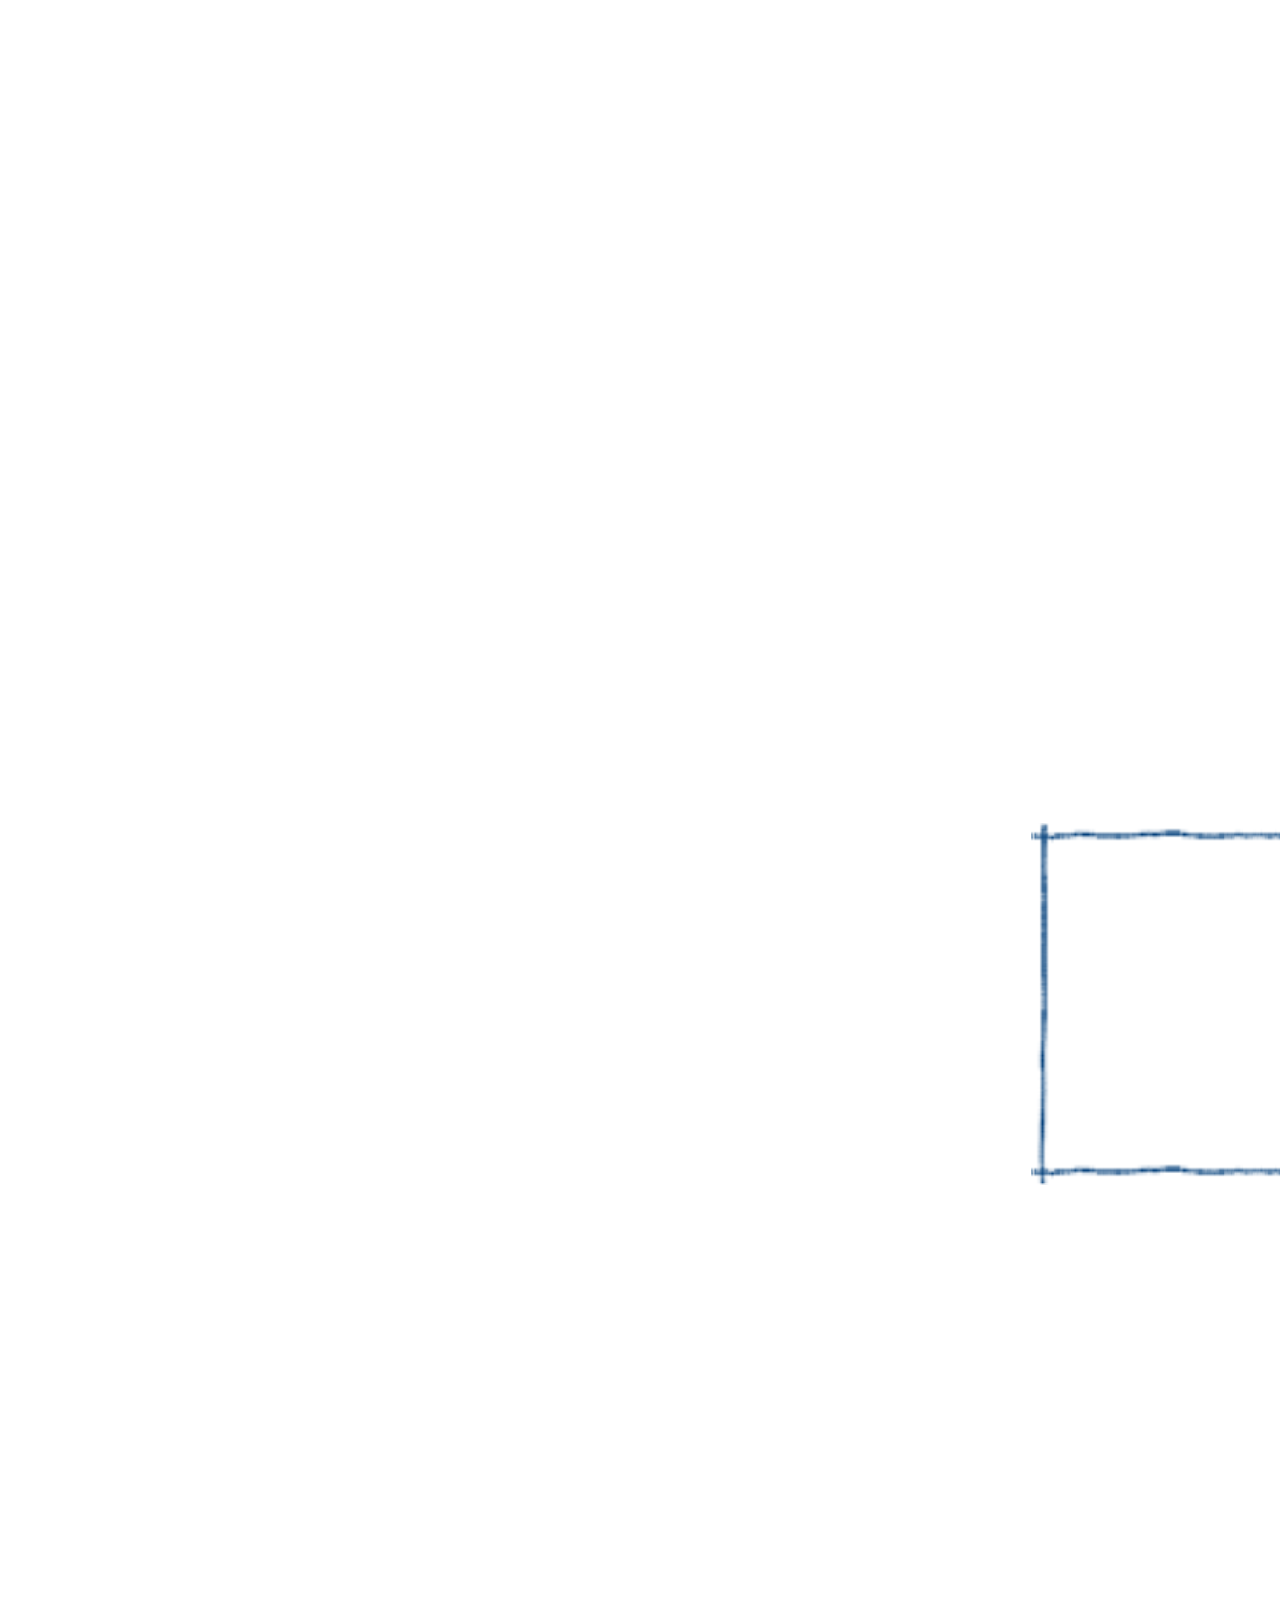
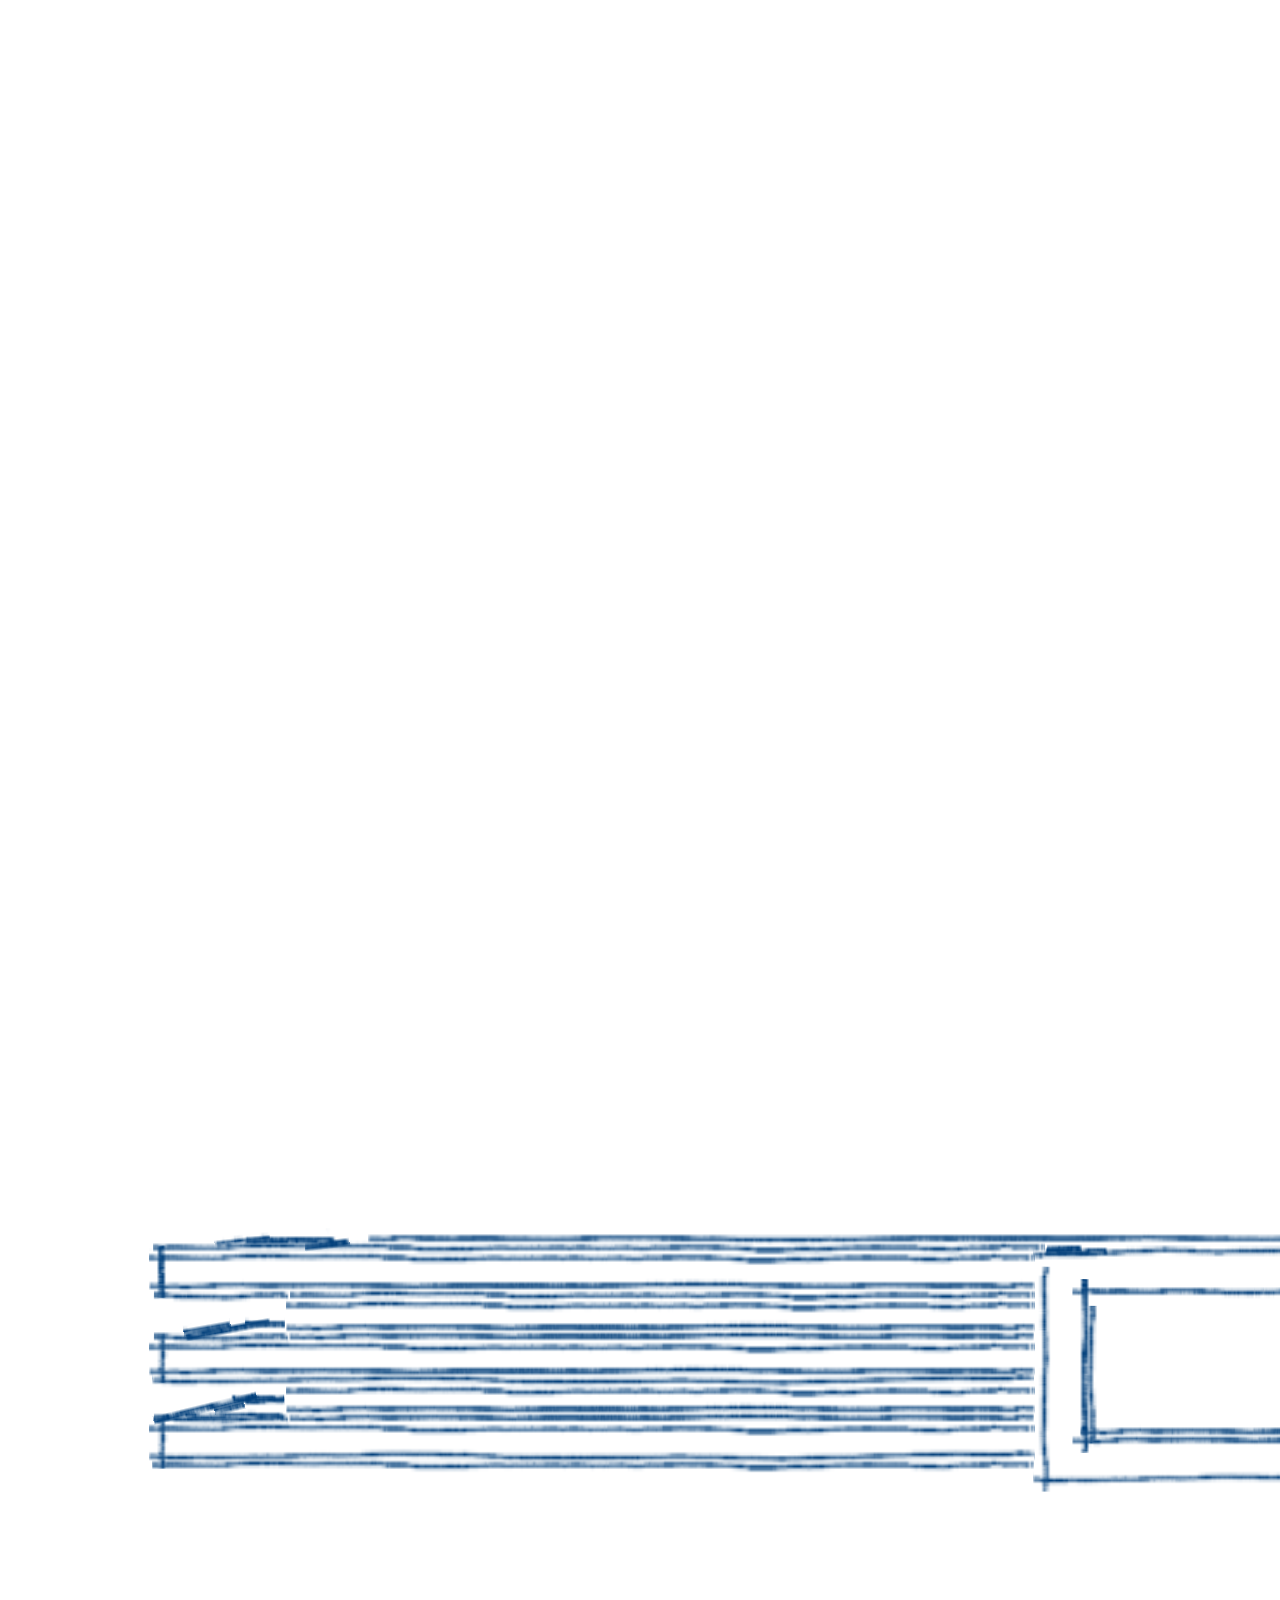
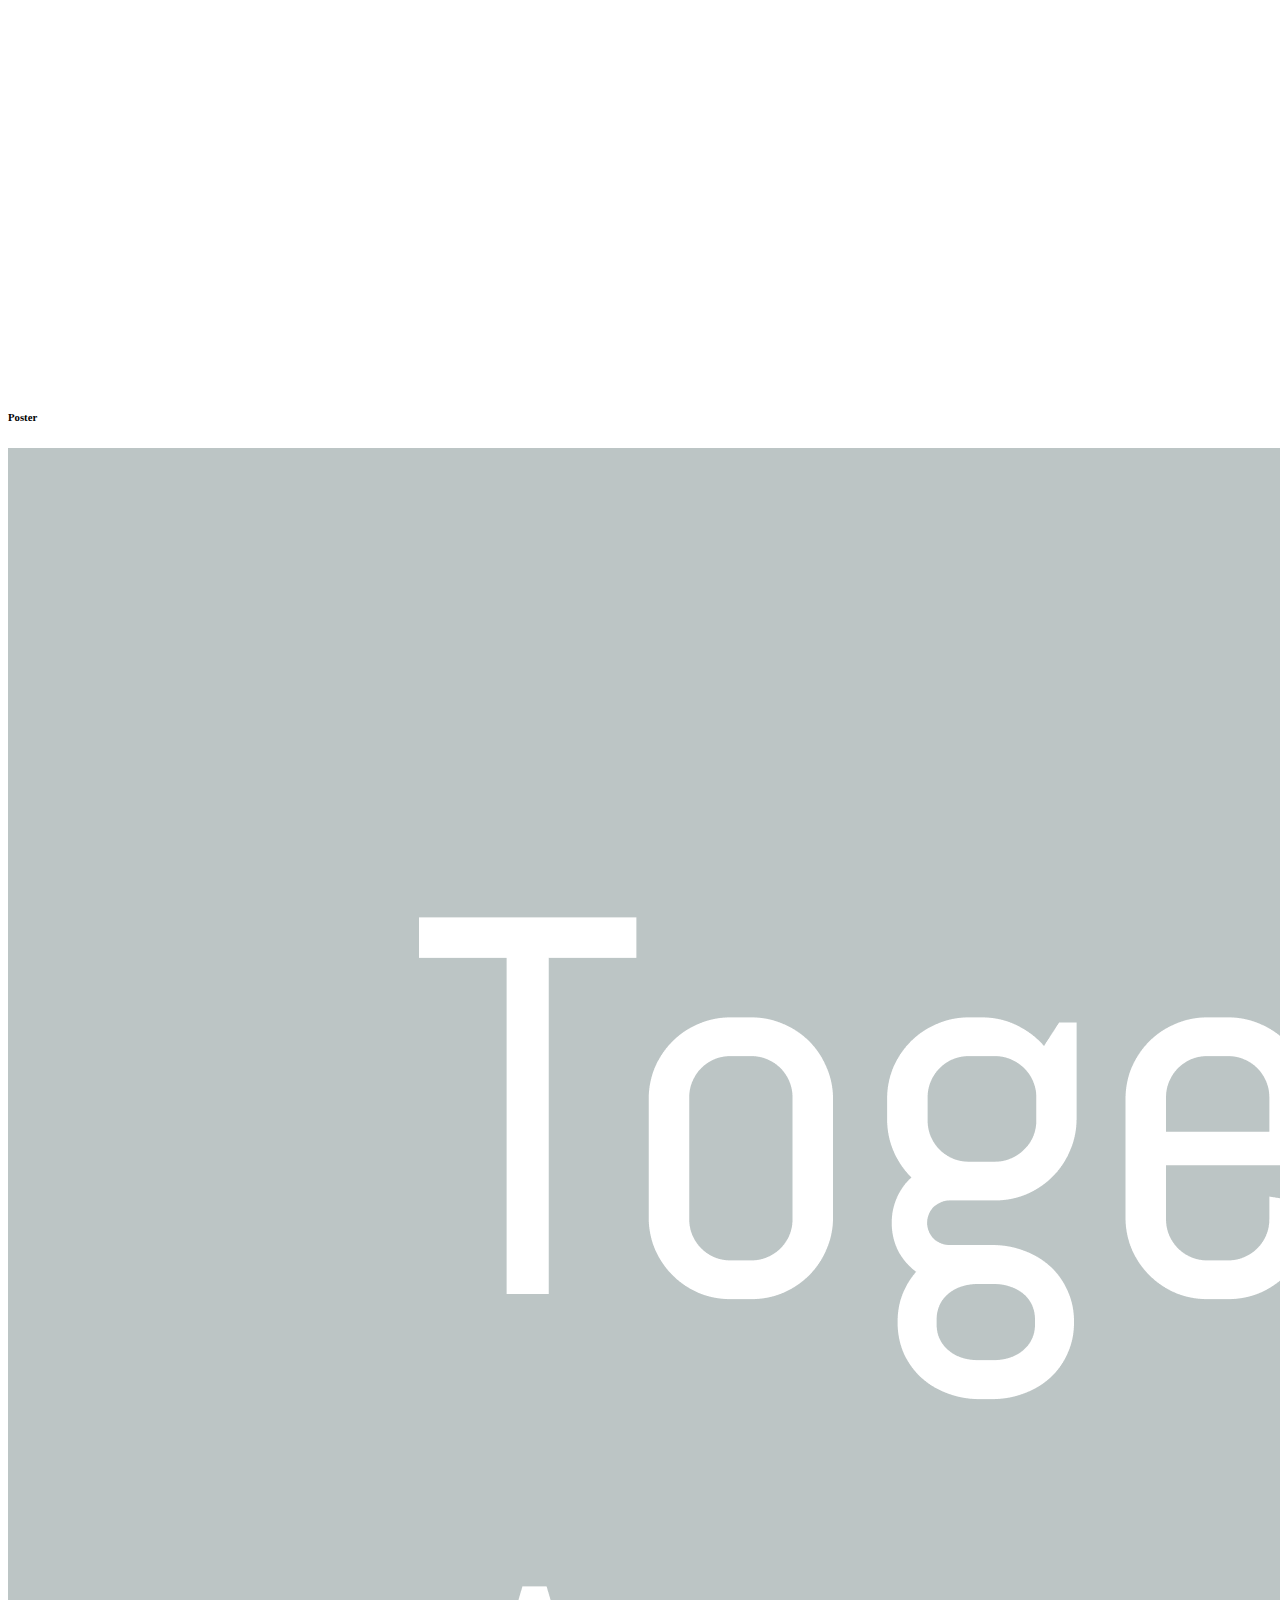
==== commit 9ede3868: "Project 1 adding new images and paragraphs" ====
--- a/project1Page.html
+++ b/project1Page.html
@@ -88,11 +88,19 @@
 
     <!-- CONTENT -->
     <section>
-      <!-- Goal -->
-      <div class="container">
-        <h5>Goal & Design Consideration</h5>
-        <div class="row">
-          <div class="col-sm-6">
+      <!-- GOAL AND DESIGN CONSIDERATION -->
+      <div class="container">
+        <div class="row">
+          <div class="col-sm-6 align-self-center">
+            <h5>Goal & Design Consideration</h5>
+            <p>
+              Due to the COVID outbreak and imposing regulations due to it, the
+              gallery has tried its best to bring back the typical traffic of
+              pedestrians—picnic tables with dividers that allow alcohol
+              consumption. However, from what we observed, the tables were
+              susceptible to damages—mainly the dividers were easily removed and
+              thrown around—and lacked aesthetics
+            </p>
             <p>
               The proposed location of our project will be Vancouver Art Gallery
               North Plaza. This iconic plaza is one of Vancouver’s most popular
@@ -102,34 +110,85 @@
           </div>
 
           <img
-            src="img/location1.jpg"
+            src="img/location_1.jpg"
             class="img-fluid rounded col-sm-6"
             alt="loading..."
           />
         </div>
       </div>
 
+      <!-- HOW WE TACKLE THE PROBLEM -->
       <div class="container filled-content">
         <div class="row">
-          <div class="col-sm-6"></div>
-          <h5 class="col-sm-6">Goal</h5>
-        </div>
-
-        <div class="row">
-          <img
-            src="img/location1.jpg"
+          <img
+            src="img/bench_2.jpeg"
             class="img-fluid rounded col-sm-6"
             alt="loading..."
           />
-          <div class="col-sm-6">
-            <p>
-              The proposed location of our project will be Vancouver Art Gallery
-              North Plaza. This iconic plaza is one of Vancouver’s most popular
-              and visited areas. The site of many events and festivities, it is
-              a popular place for locals and tourists to gather and visit.
+          <div class="col-sm-6 align-self-center">
+            <h5>How We Tackle The Problem</h5>
+            <p>
+              The bench itself will have a section for sitting—composed of wood
+              planks—and is separated by the concrete/stone body. The 2 seating
+              sections will be able to accommodate up to 3 people—2 people on
+              one side, and 2 people on the other. In respect to the social
+              distancing regulations, we made sure to design the two seating
+              sections to have a 2m distance in between .
+            </p>
+            <p>
+              We found that many people feel uncomfortable sitting immediately
+              after someone leaves the bench or seat. To tackle that concern, we
+              design a light as a mean of a timer. When someone sits on the
+              chair, the bench lights up, and the light will slowly get dimmer
+              and eventually fade away after 15 minutes. This will not provide
+              an absolute timer, however it gives an approximate time to
+              indicate when the last person was there.
             </p>
           </div>
         </div>
+      </div>
+
+      <!-- IN THE MAKING -->
+      <div class="container filled-content">
+        <h5>In The Making</h5>
+
+        <h6>Context Models</h6>
+        <div class="row">
+          <div class="col-sm-3"></div>
+          <img
+            src="img/context_model_1.jpeg"
+            class="img-fluid rounded col-sm-6"
+            alt="loading..."
+          />
+          <div class="col-sm-3"></div>
+        </div>
+
+        <h6 style="margin-top: 3rem">Physical Models</h6>
+        <div class="row">
+          <img
+            src="img/2D_a.png"
+            class="img-fluid rounded col-sm-4"
+            alt="loading..."
+          />
+          <img
+            src="img/2D_b.png"
+            class="img-fluid rounded col-sm-4"
+            alt="loading..."
+          />
+          <img
+            src="img/2D_c.png"
+            class="img-fluid rounded col-sm-4"
+            alt="loading..."
+          />
+        </div>
+      </div>
+      <div class="container">
+        <h6>Poster</h6>
+        <img
+          src="img/poster_1.png"
+          class="img-fluid rounded col-sm-12"
+          alt="loading..."
+        />
       </div>
     </section>
 
--- a/css/project1Style.css
+++ b/css/project1Style.css
@@ -2,7 +2,7 @@
   min-height: 50vh;
   /* background-color: red; */
   /* border: 1px black solid; */
-  background: url("../img/bench1.gif");
+  background: url("../img/bench_1.gif");
   background-size: contain;
   background-position: center;
   background-repeat: no-repeat;
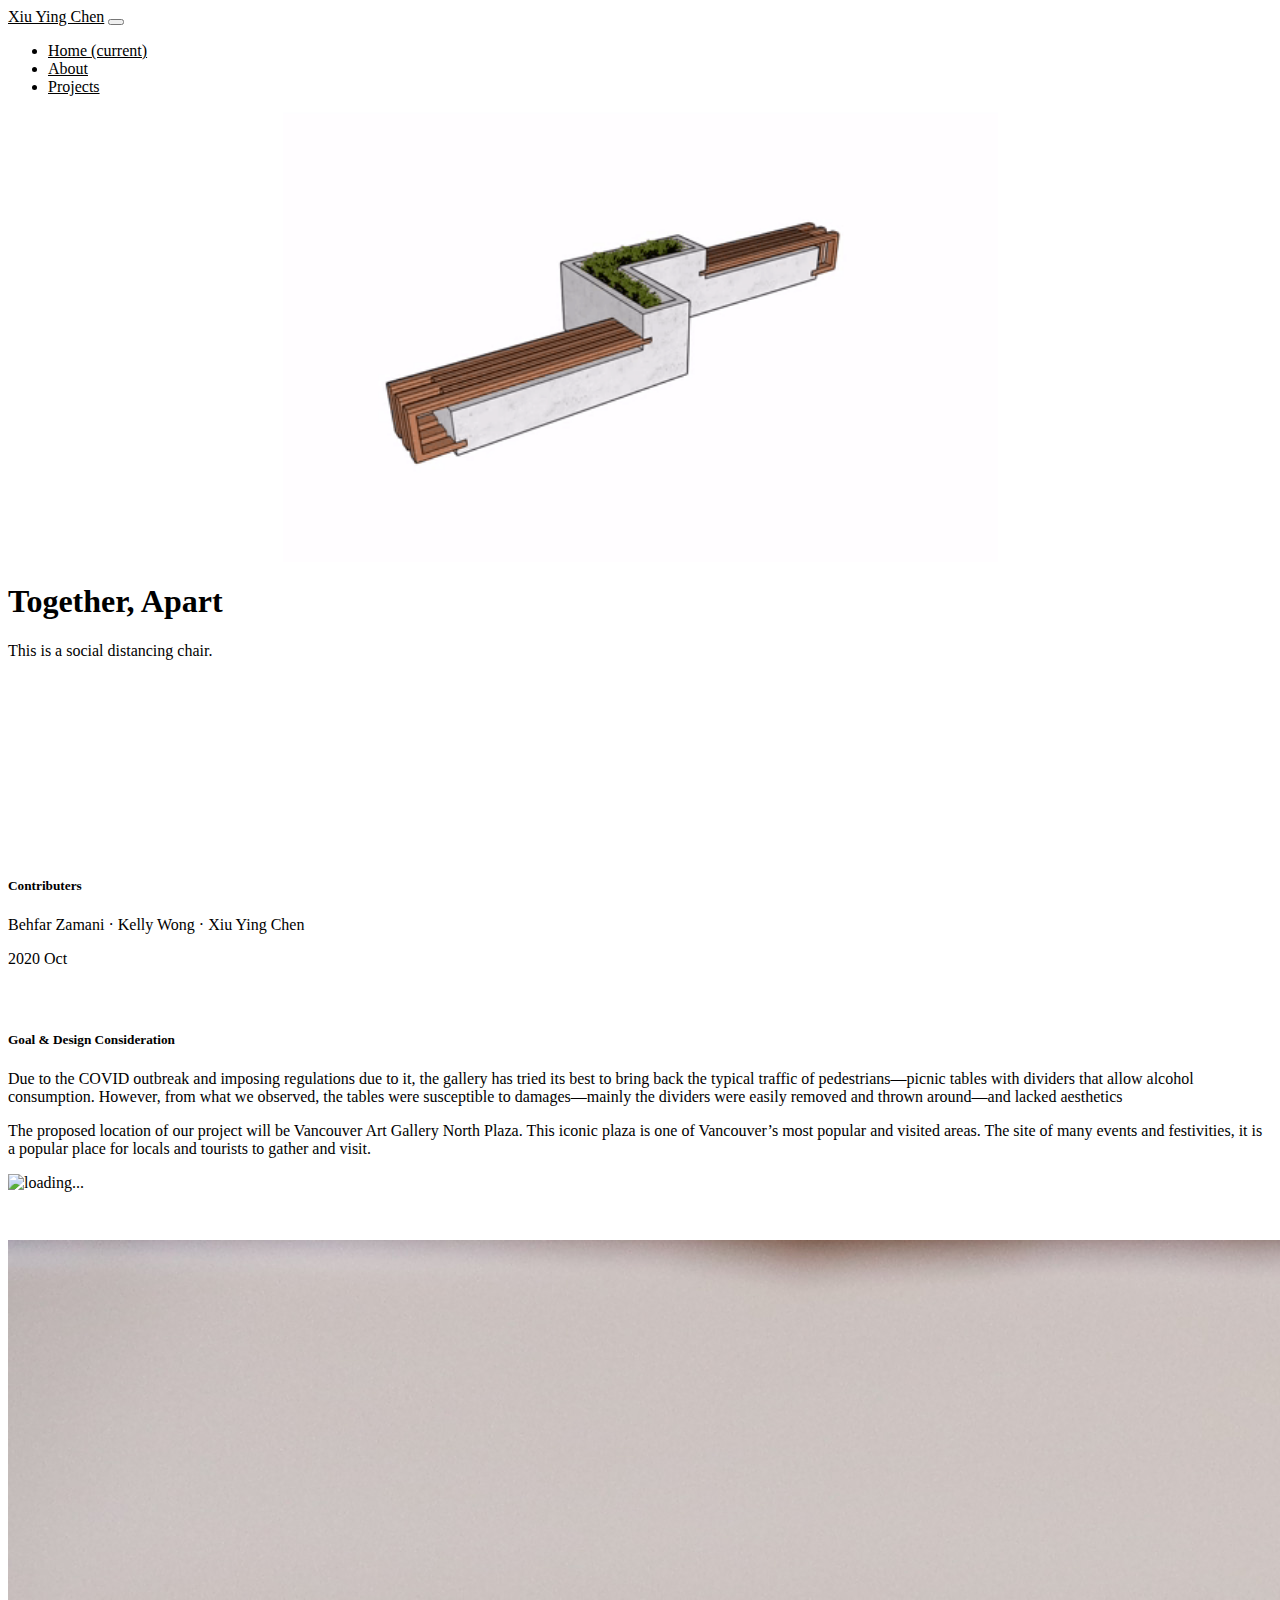
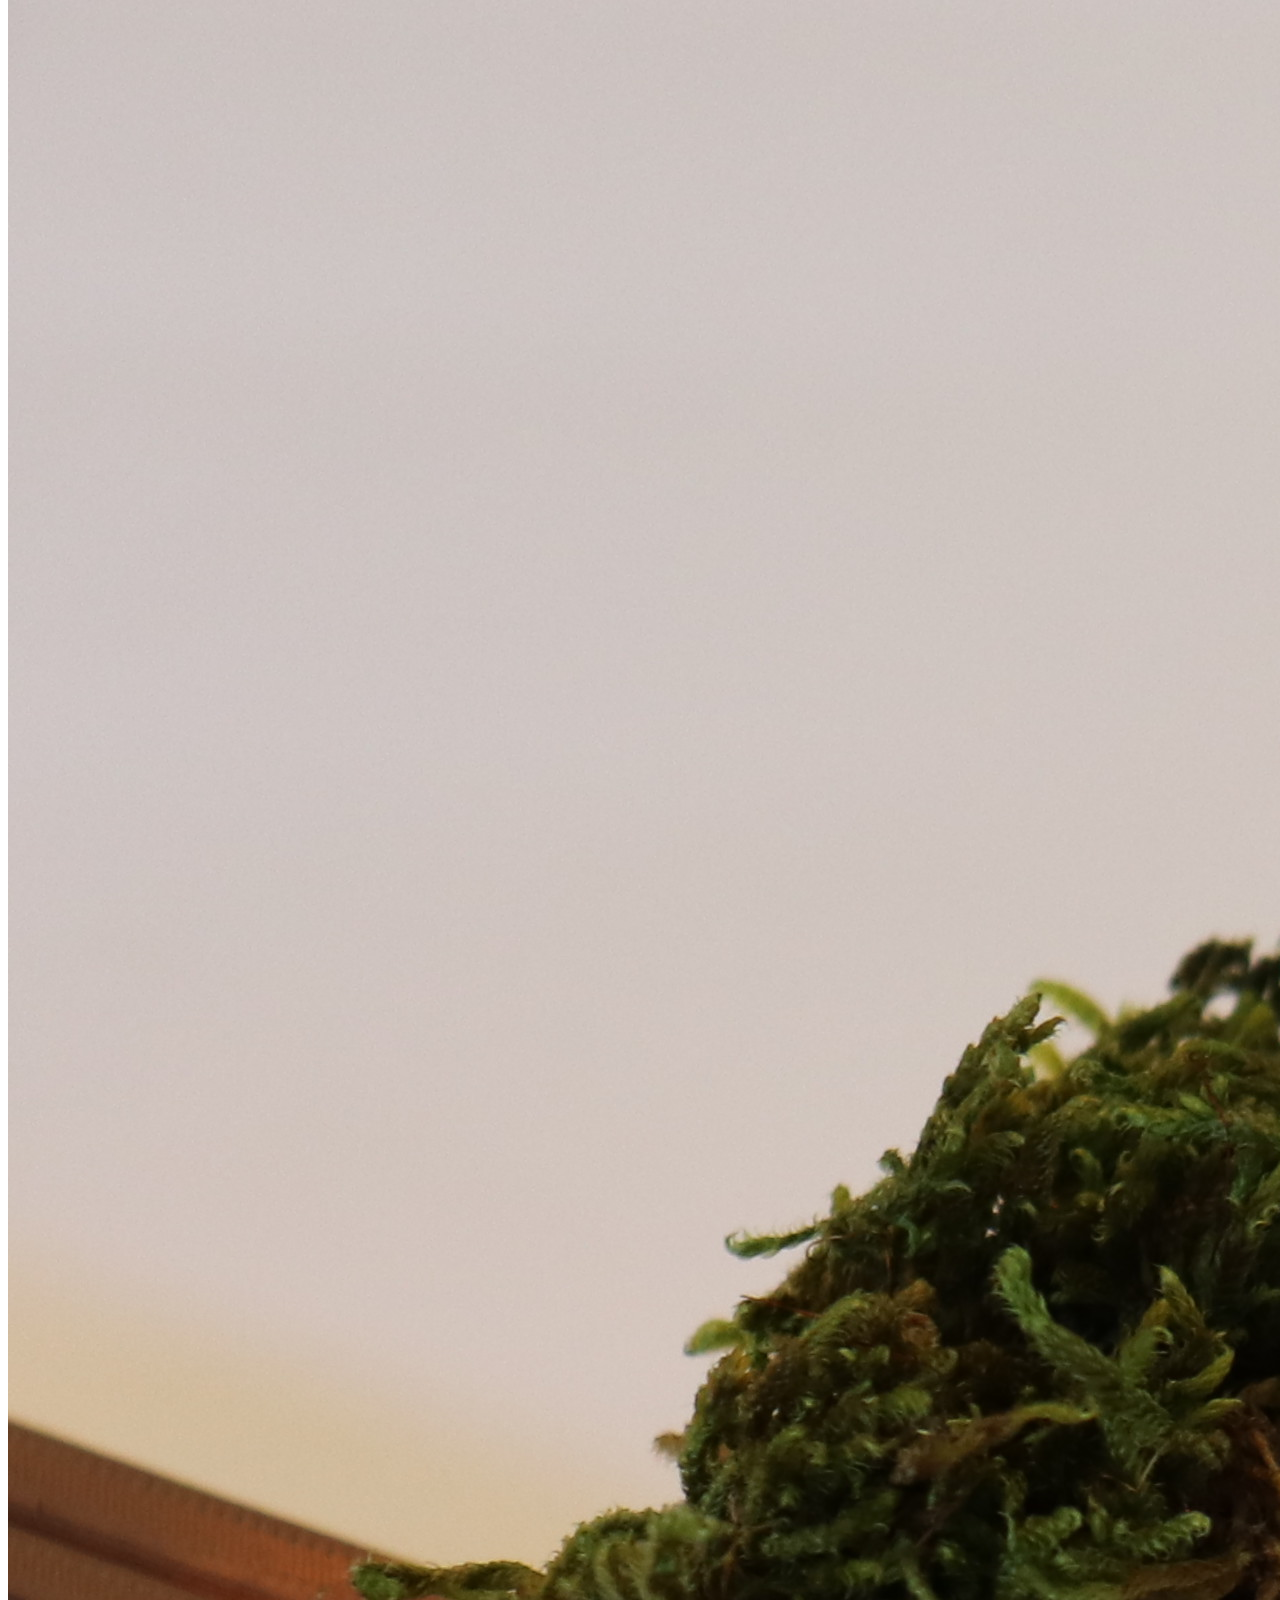
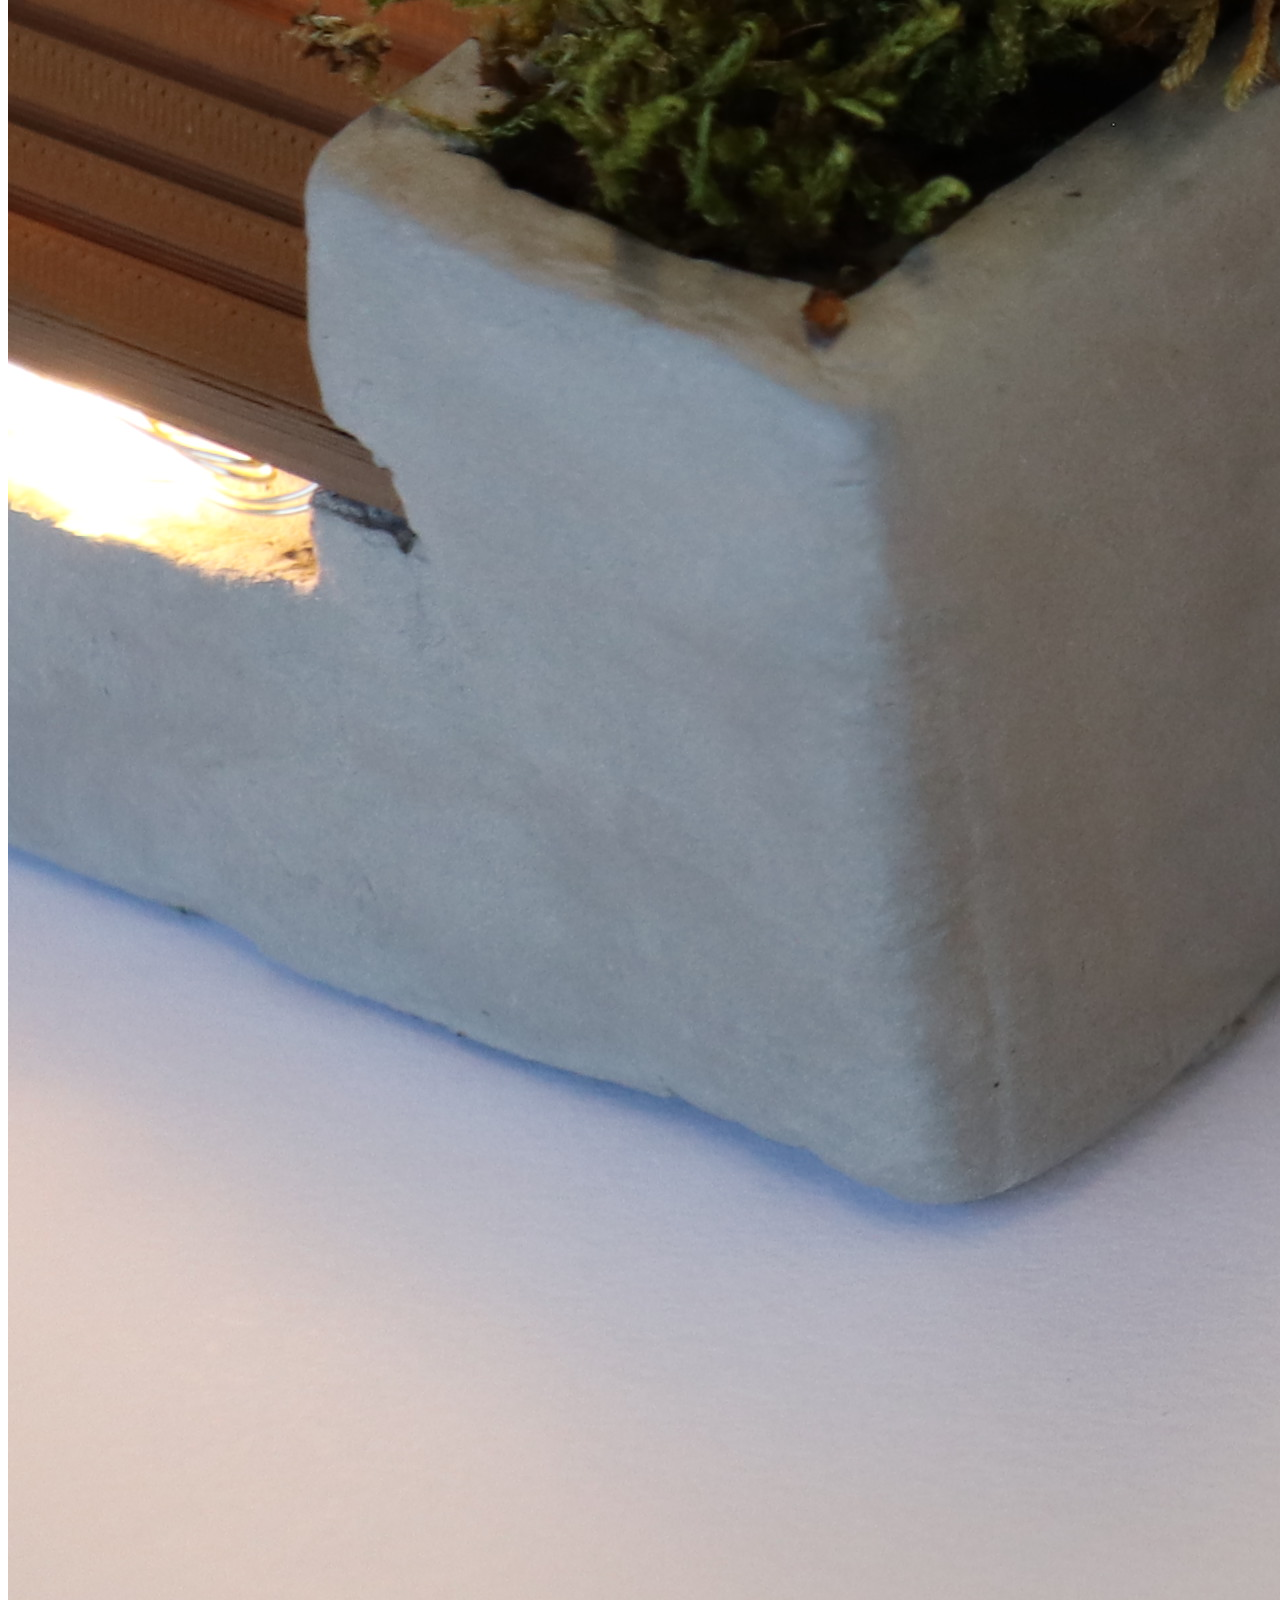
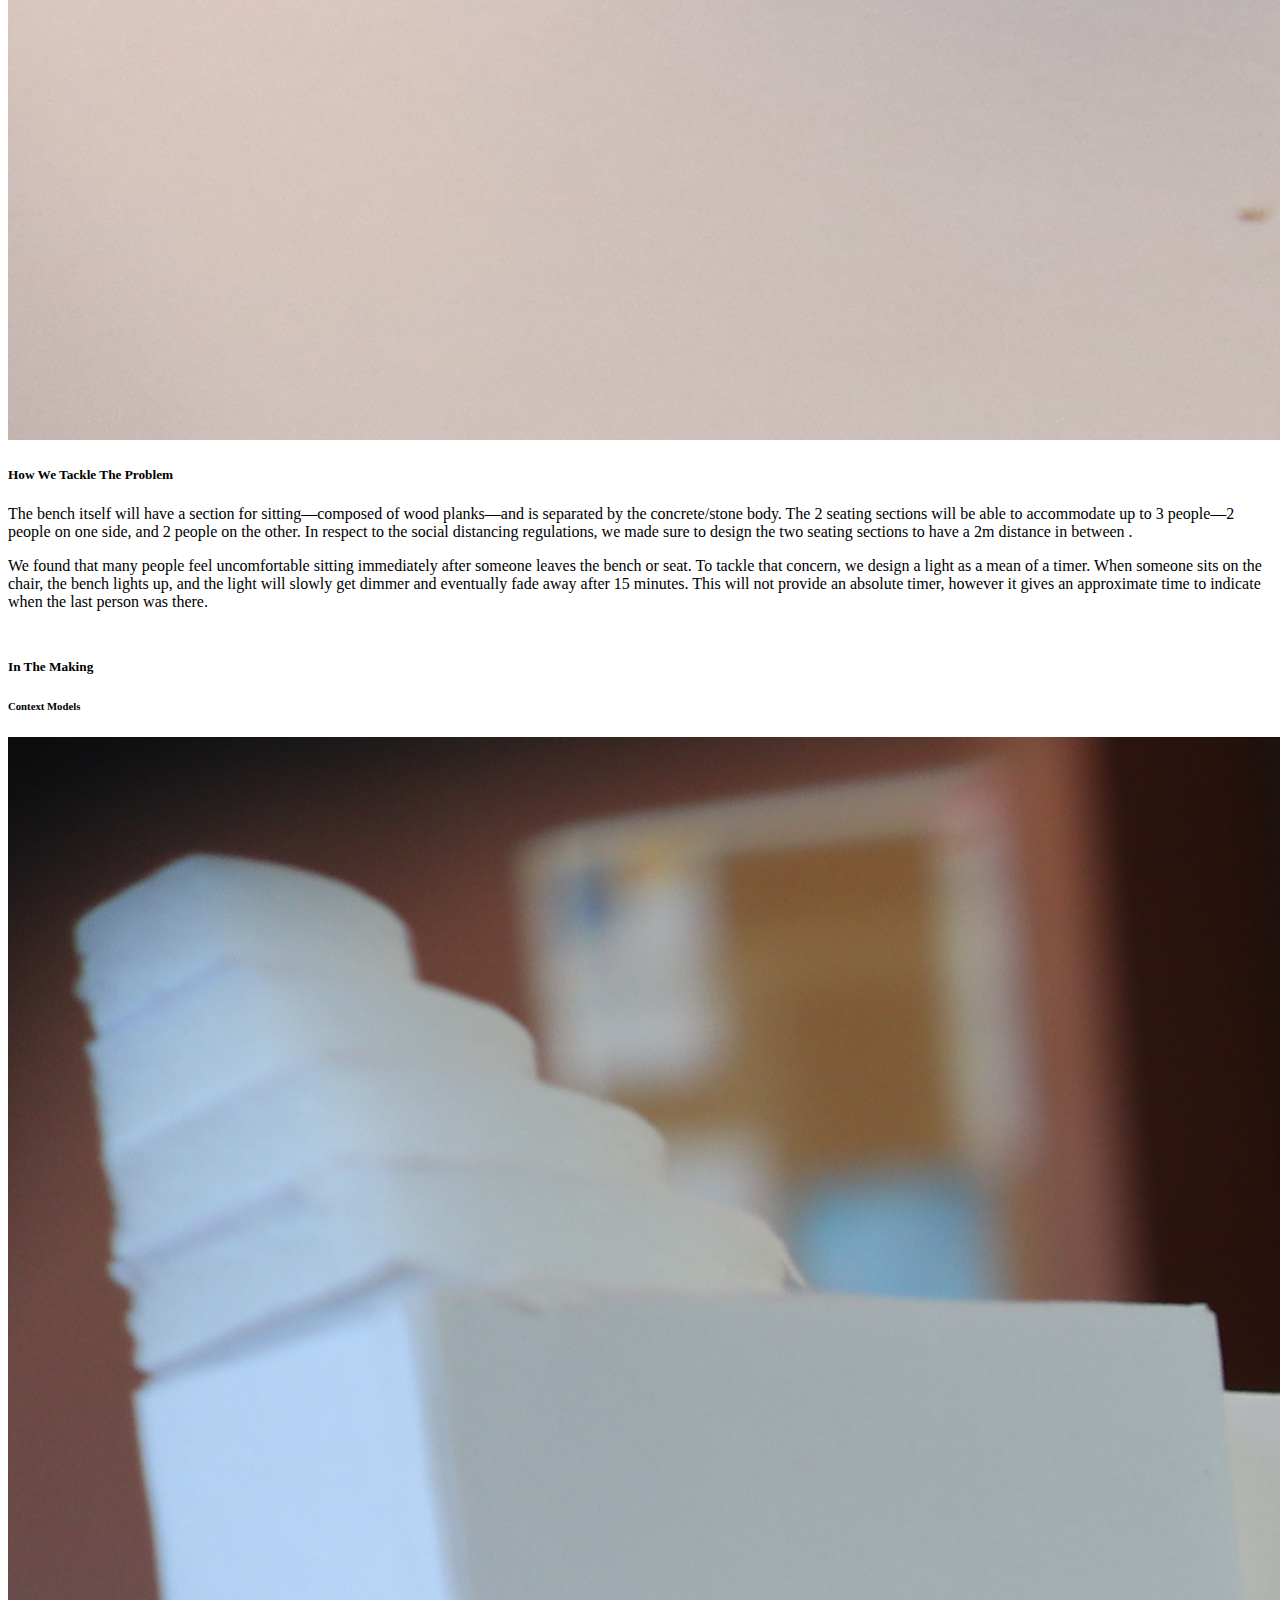
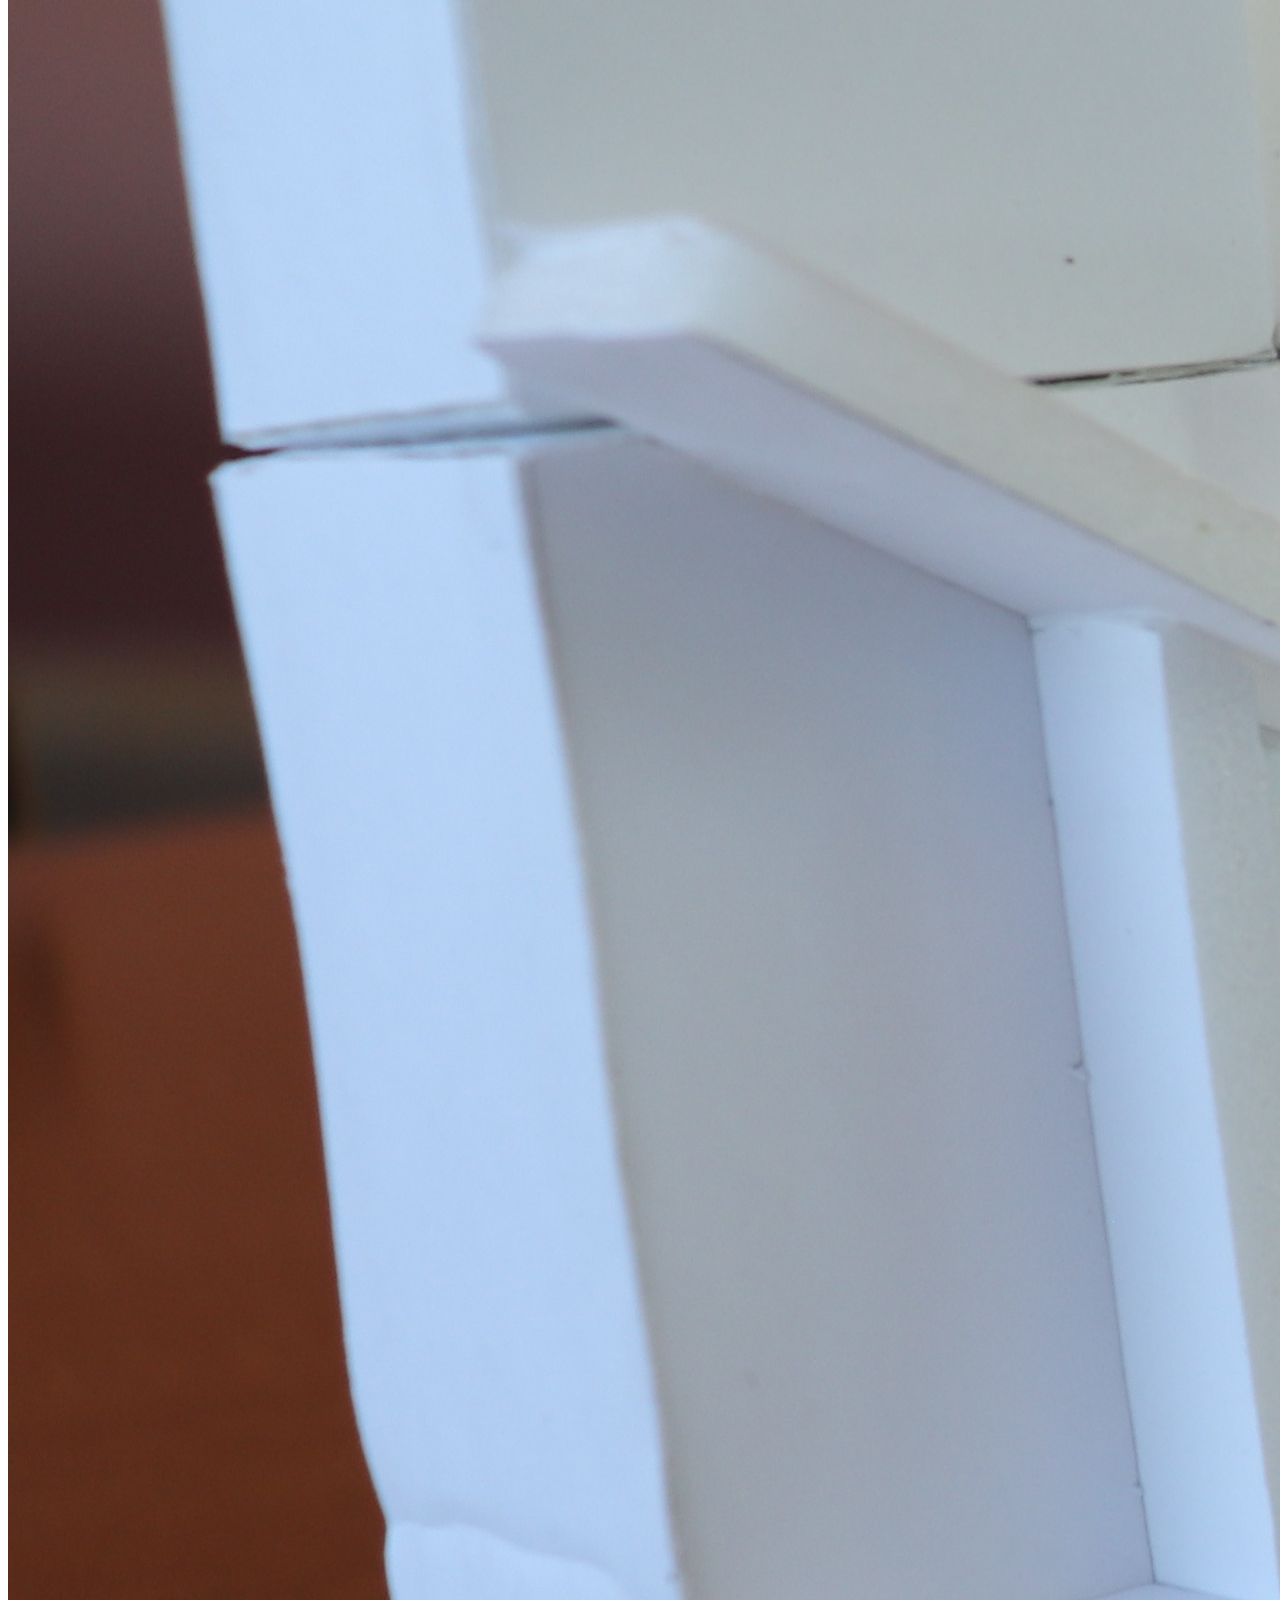
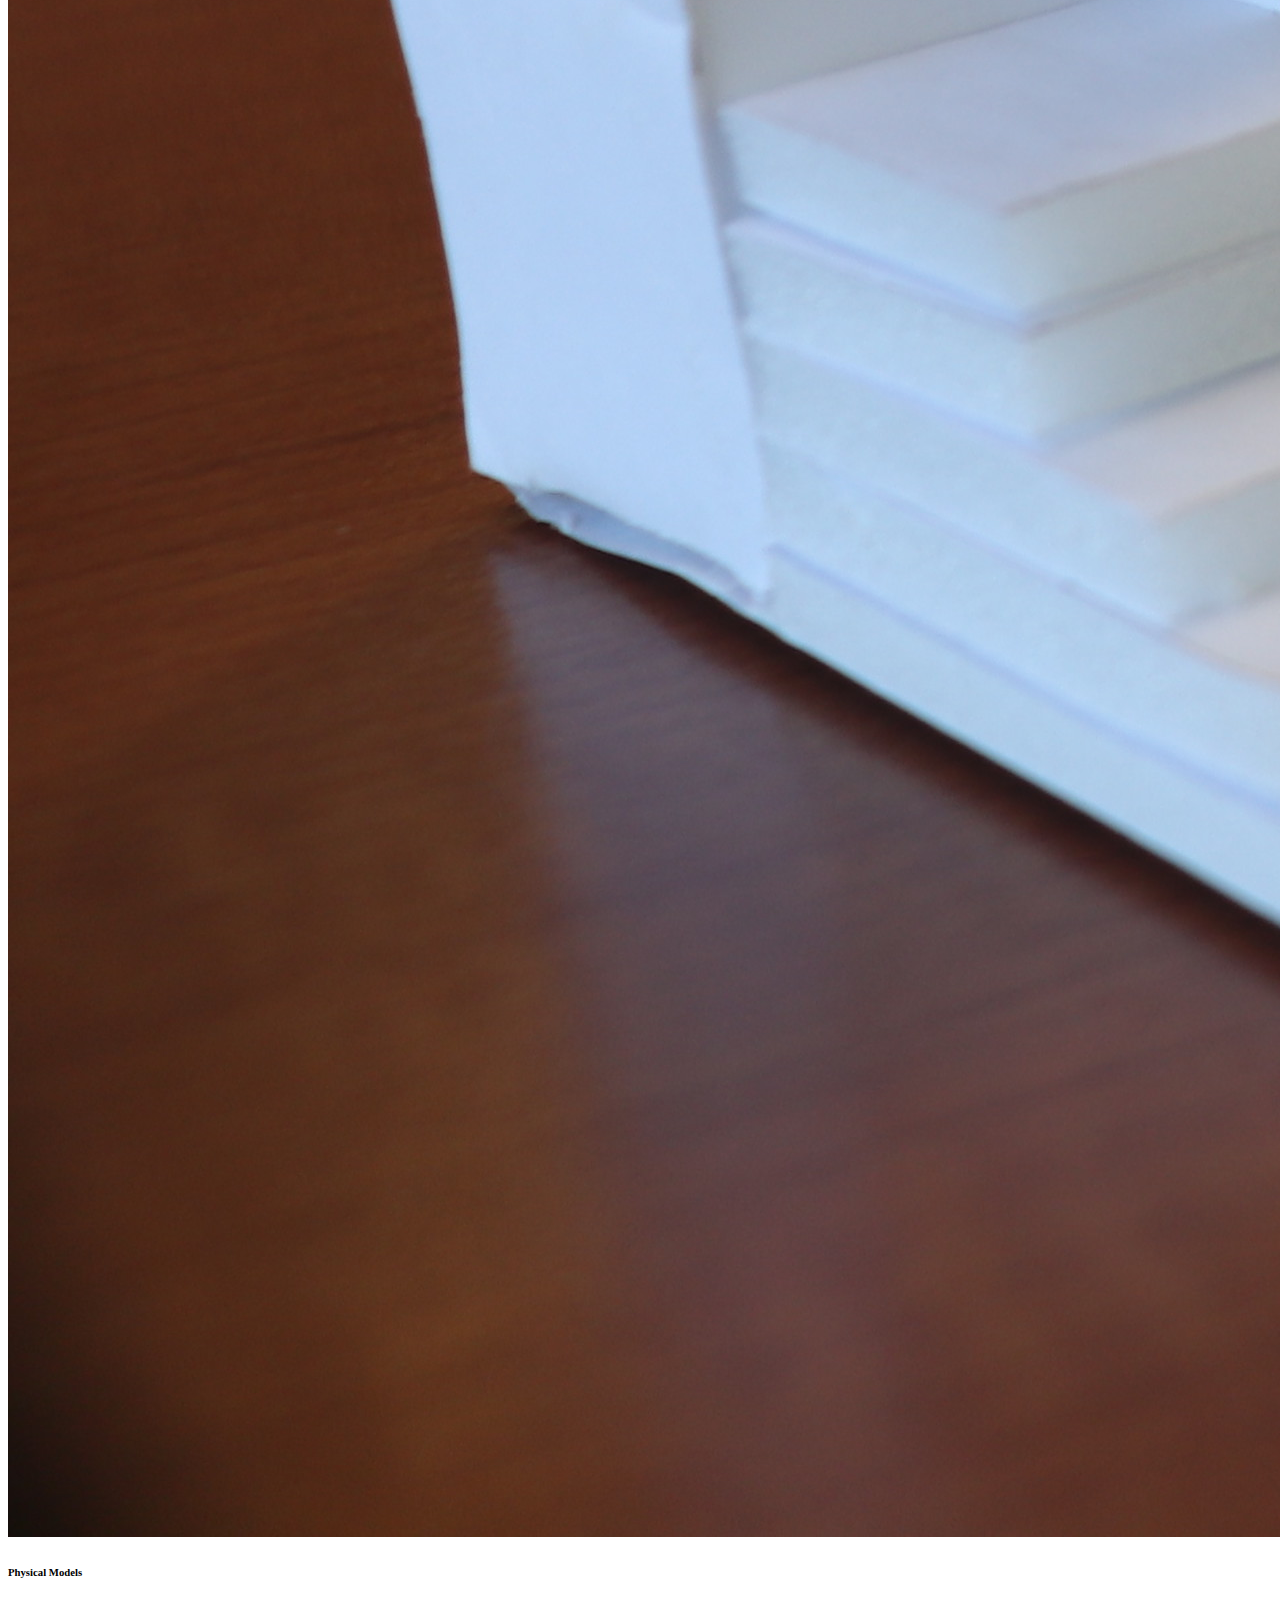
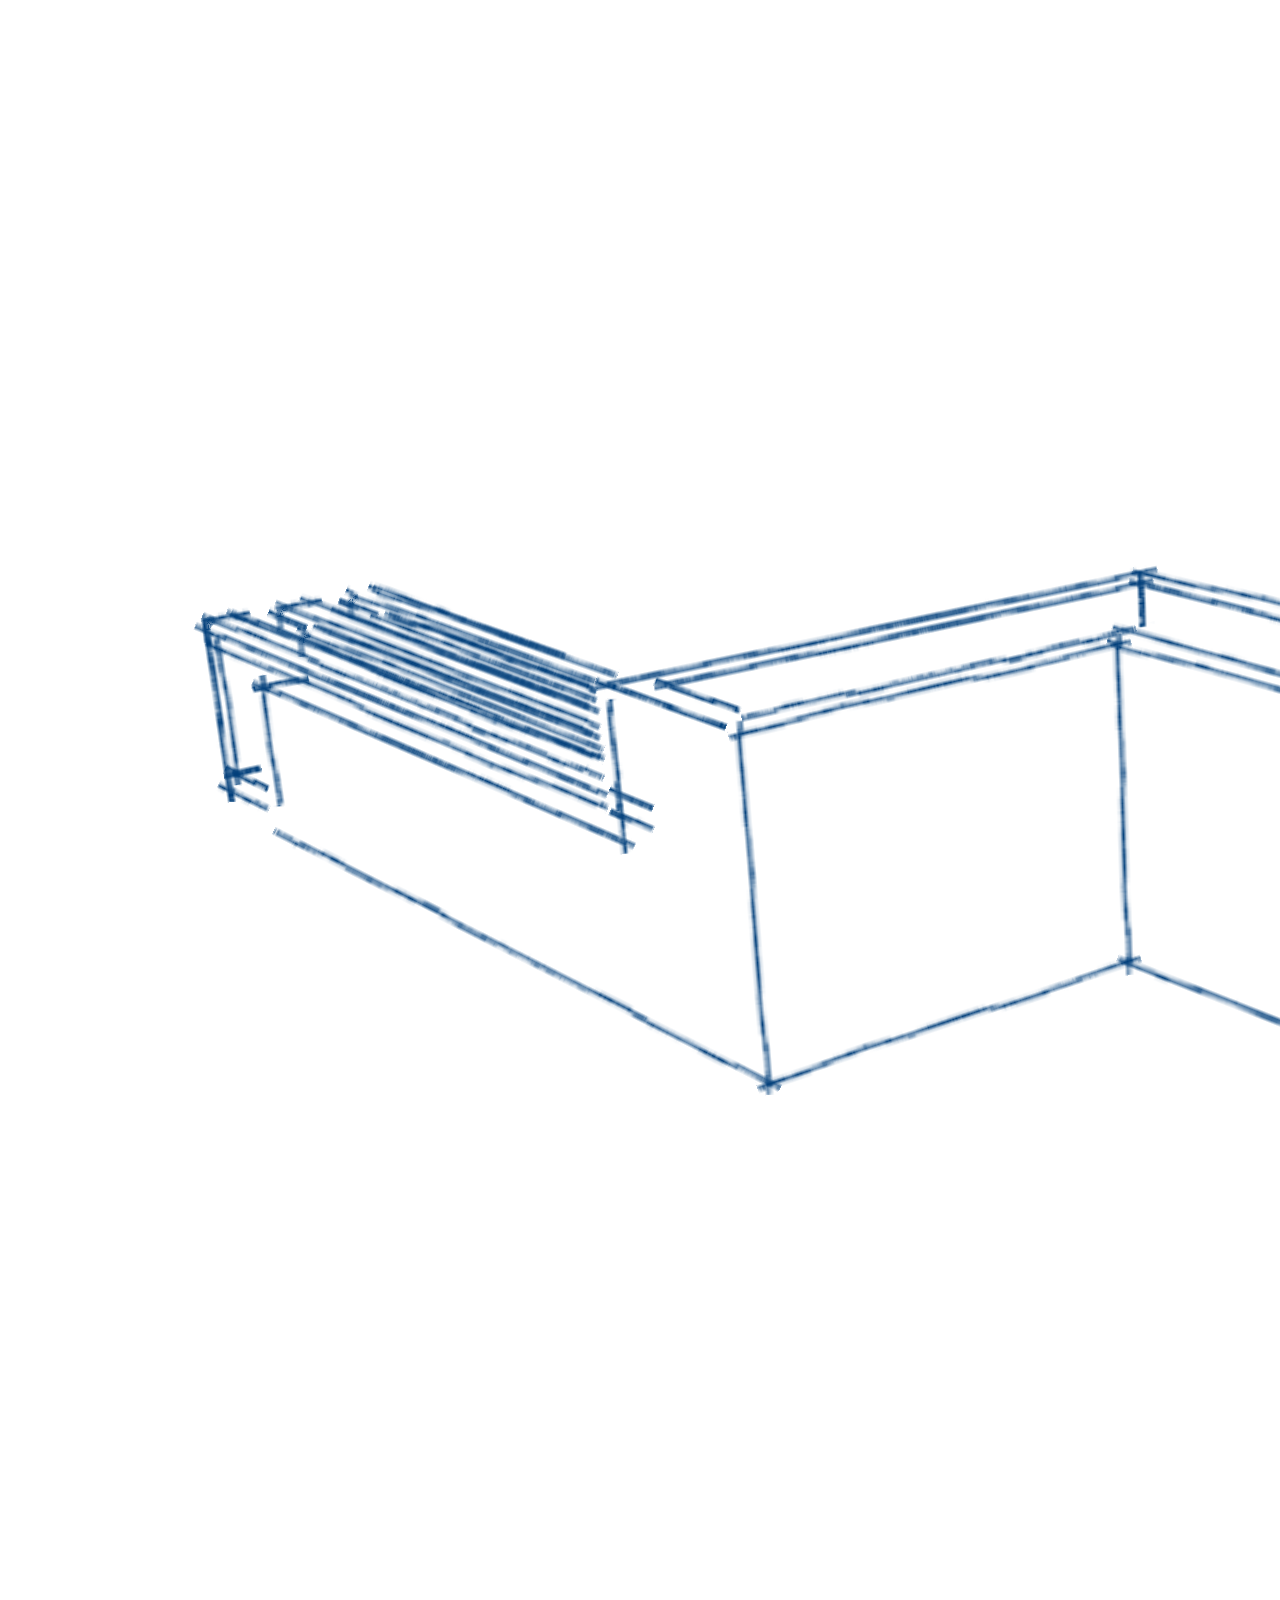
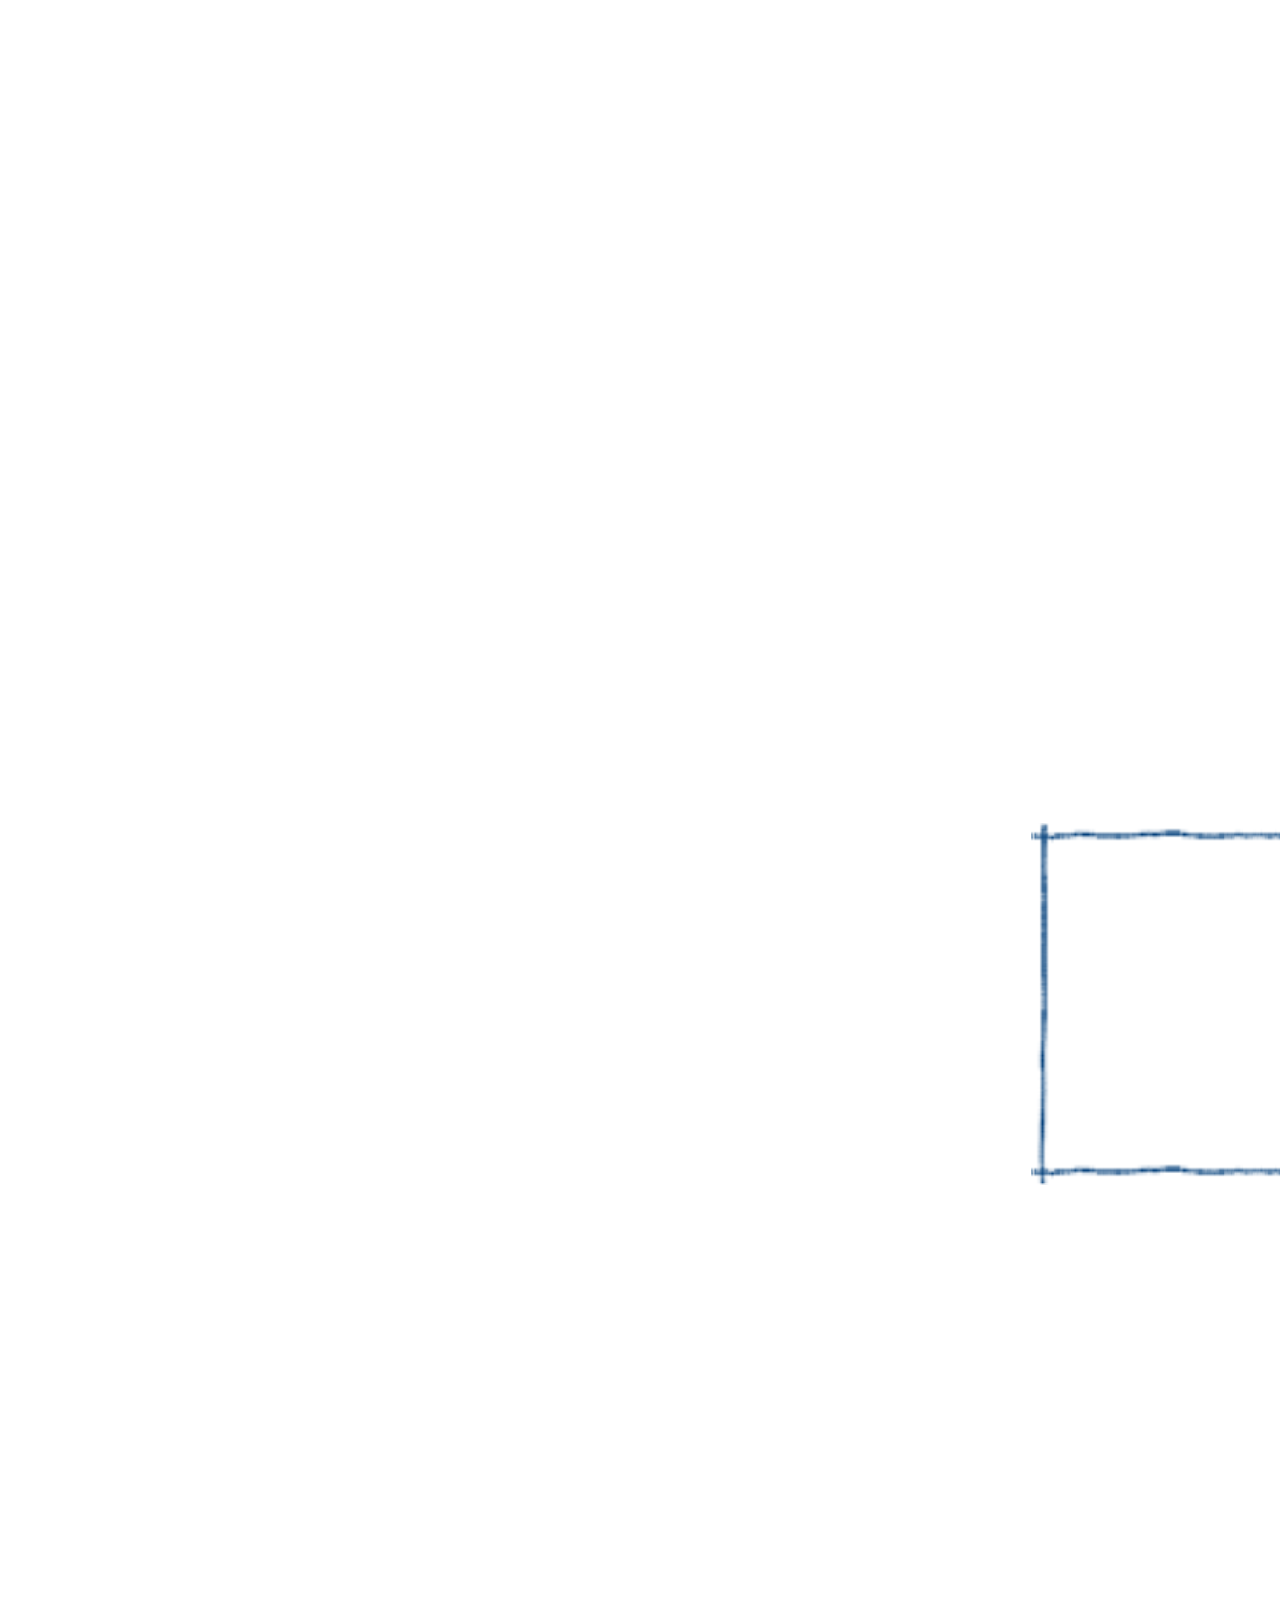
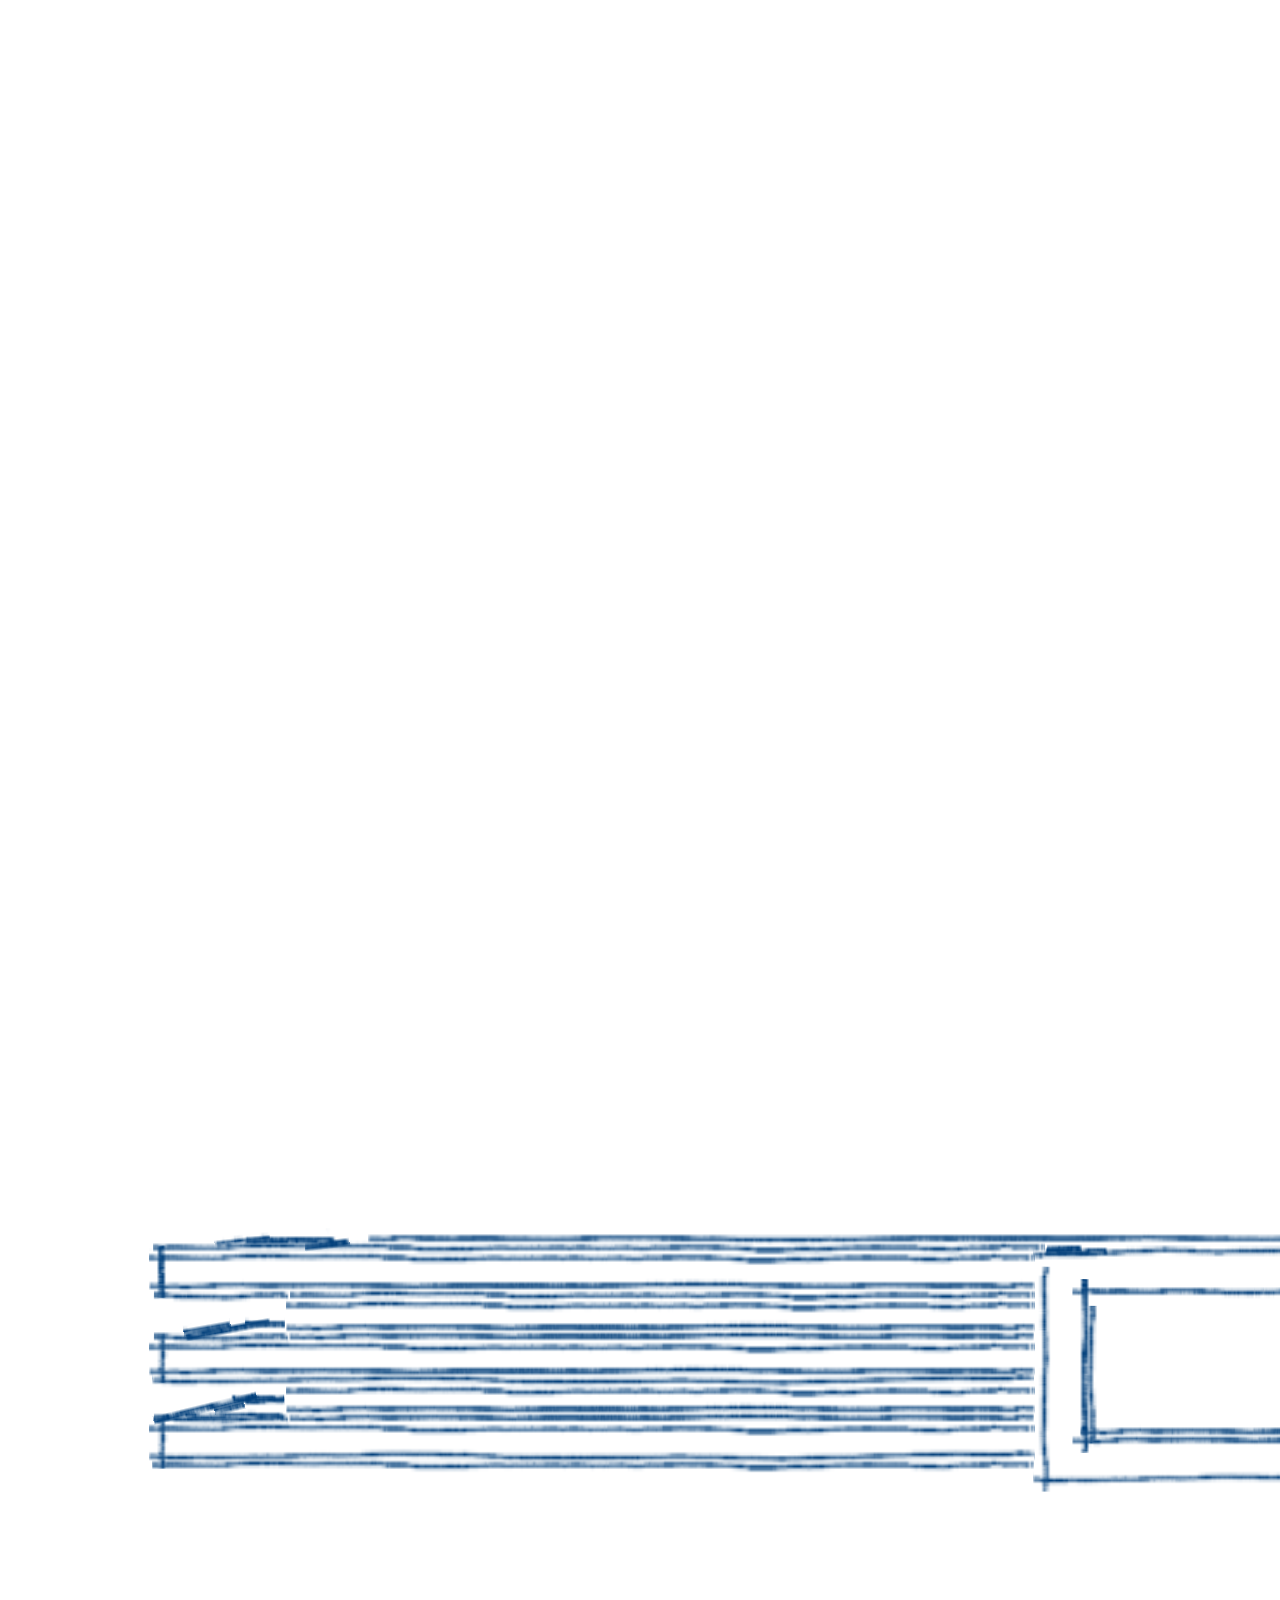
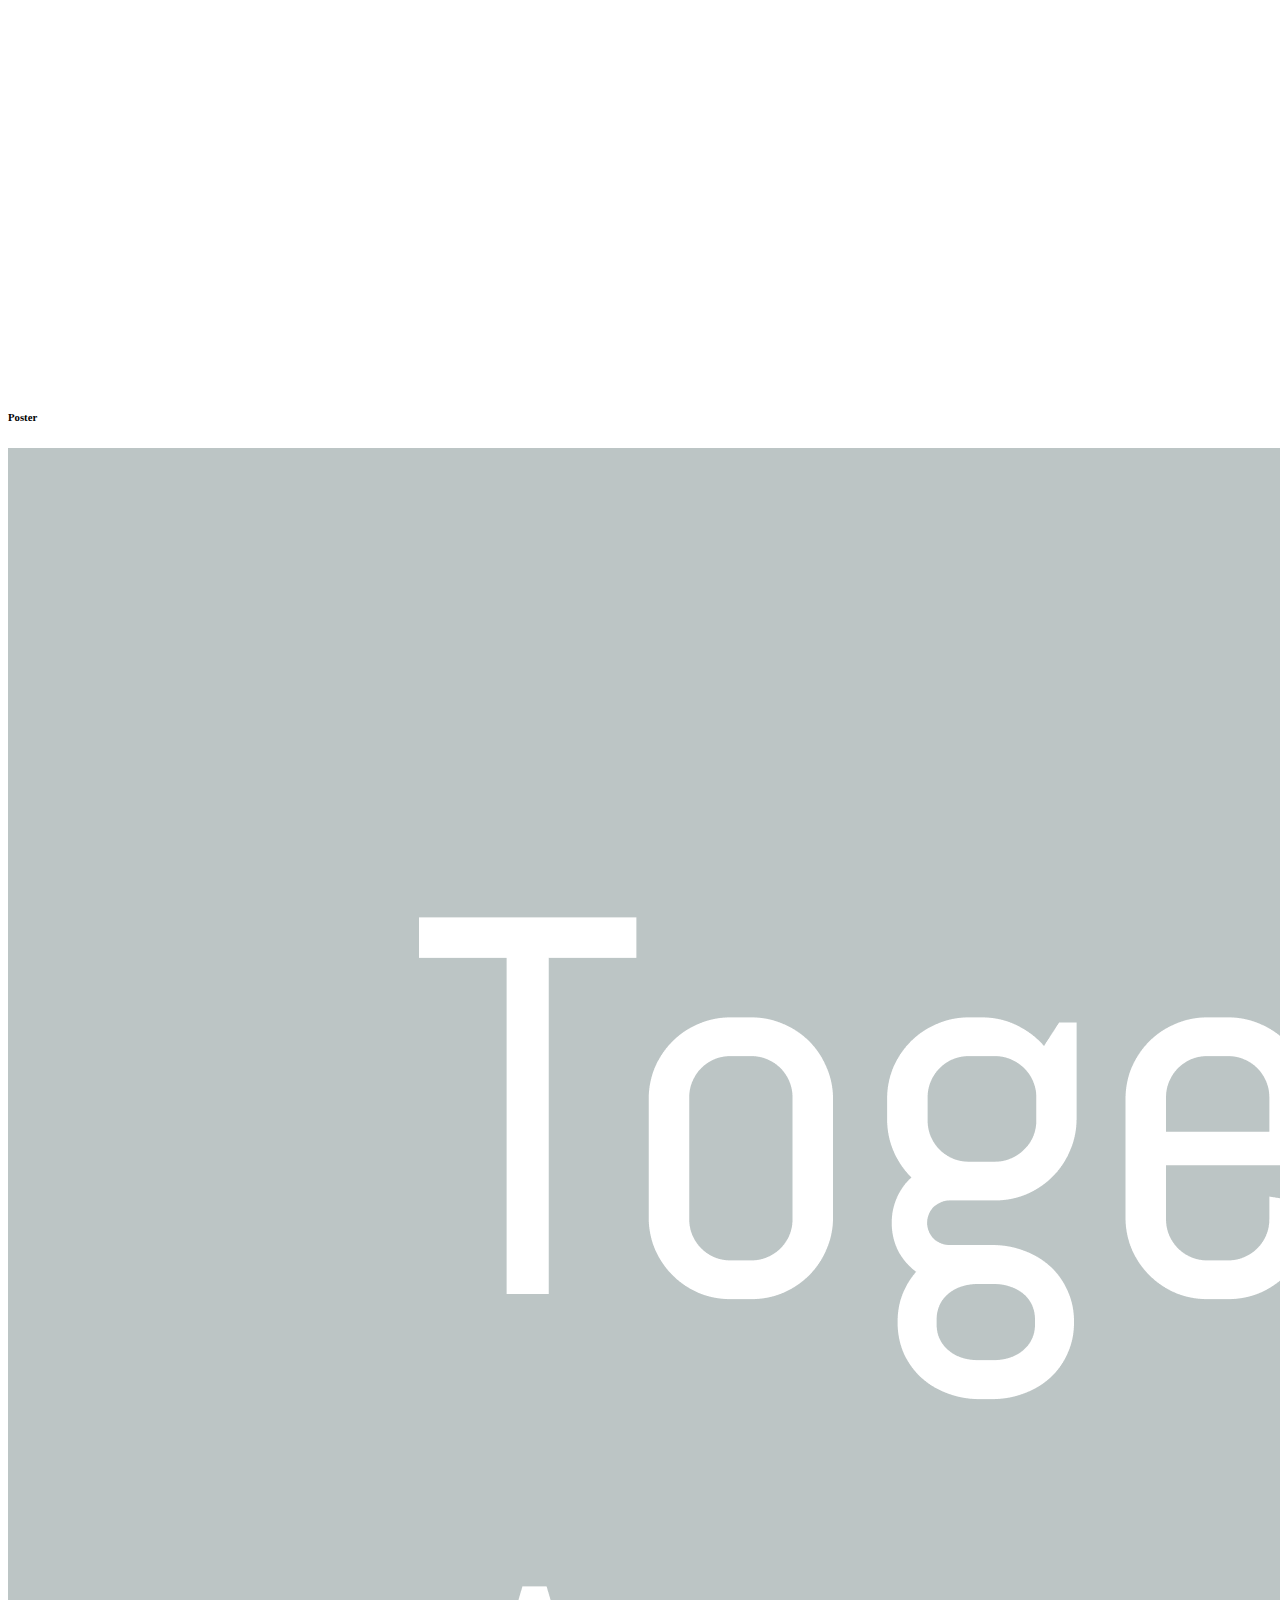
==== commit edfeaab2: "Index social media menu" ====
--- a/project1Page.html
+++ b/project1Page.html
@@ -57,10 +57,10 @@
               >
             </li>
             <li class="nav-item">
-              <a class="nav-link" href="project1Page.html">Projects</a>
+              <a class="nav-link" href="index.html#about">About</a>
             </li>
             <li class="nav-item">
-              <a class="nav-link" href="#">About</a>
+              <a class="nav-link" href="index.html#projects">Projects</a>
             </li>
           </ul>
         </div>
@@ -163,7 +163,7 @@
           <div class="col-sm-3"></div>
         </div>
 
-        <h6 style="margin-top: 3rem">Physical Models</h6>
+        <h6 style="margin-bottom: 3rem">Physical Models</h6>
         <div class="row">
           <img
             src="img/2D_a.png"
--- a/css/style.css
+++ b/css/style.css
@@ -9,7 +9,7 @@
 
   margin-bottom: 5rem;
 
-  border-bottom: 1px lightgray solid;
+  border-bottom: 1px gray solid;
 }
 
 .section {
@@ -19,3 +19,56 @@
 section {
   min-height: 100vh;
 }
+
+.social-menu ul {
+  position: static;
+  top: 50%;
+  left: 50%;
+  transform: translate(-50%, -50%);
+  padding: 0;
+  margin: 2rem;
+  display: flex;
+}
+.social-menu ul li {
+  list-style: none;
+  margin: 0 10px;
+}
+.social-menu ul li .fa {
+  color: #000000;
+  font-size: 25px;
+  line-height: 50px;
+  transition: 0.5s;
+}
+.social-menu ul li .fa:hover {
+  color: #ffffff;
+}
+.social-menu ul li a {
+  position: relative;
+  display: block;
+  width: 50px;
+  height: 50px;
+  border-radius: 50%;
+  background-color: white;
+  text-align: center;
+  transition: 0.5s;
+  transform: translate(0, 0px);
+  box-shadow: 0px 7px 5px rgba(0, 0, 0, 0.5);
+}
+.social-menu ul li a:hover {
+  transform: rotate(0deg) skew(0deg) translate(0, -10px);
+}
+.social-menu ul li:nth-child(1) a:hover {
+  background-color: #3b5999;
+}
+.social-menu ul li:nth-child(2) a:hover {
+  background-color: #55acee;
+}
+.social-menu ul li:nth-child(3) a:hover {
+  background-color: #e4405f;
+}
+.social-menu ul li:nth-child(4) a:hover {
+  background-color: #cd201f;
+}
+.social-menu ul li:nth-child(5) a:hover {
+  background-color: #0077b5;
+}
--- a/css/indexStyle.css
+++ b/css/indexStyle.css
@@ -22,16 +22,16 @@
 
 /* PROJECT SECTION */
 .project {
-  background-color: lightcoral;
+  background-color: transparent;
 }
 
 /* ABOUT SECTION */
 .about {
-  background-color: lightblue;
+  background-color: transparent;
 }
 
 .aboutContainerL {
-  background-color: pink;
+  background-color: transparent;
 }
 
 .aboutContainerR {
--- a/css/navbar.css
+++ b/css/navbar.css
@@ -7,5 +7,9 @@
 }
 
 .nav-link {
-  color: crimson;
+  color: rgb(0, 0, 0);
 }
+
+.hamburger {
+  color: aqua;
+}
